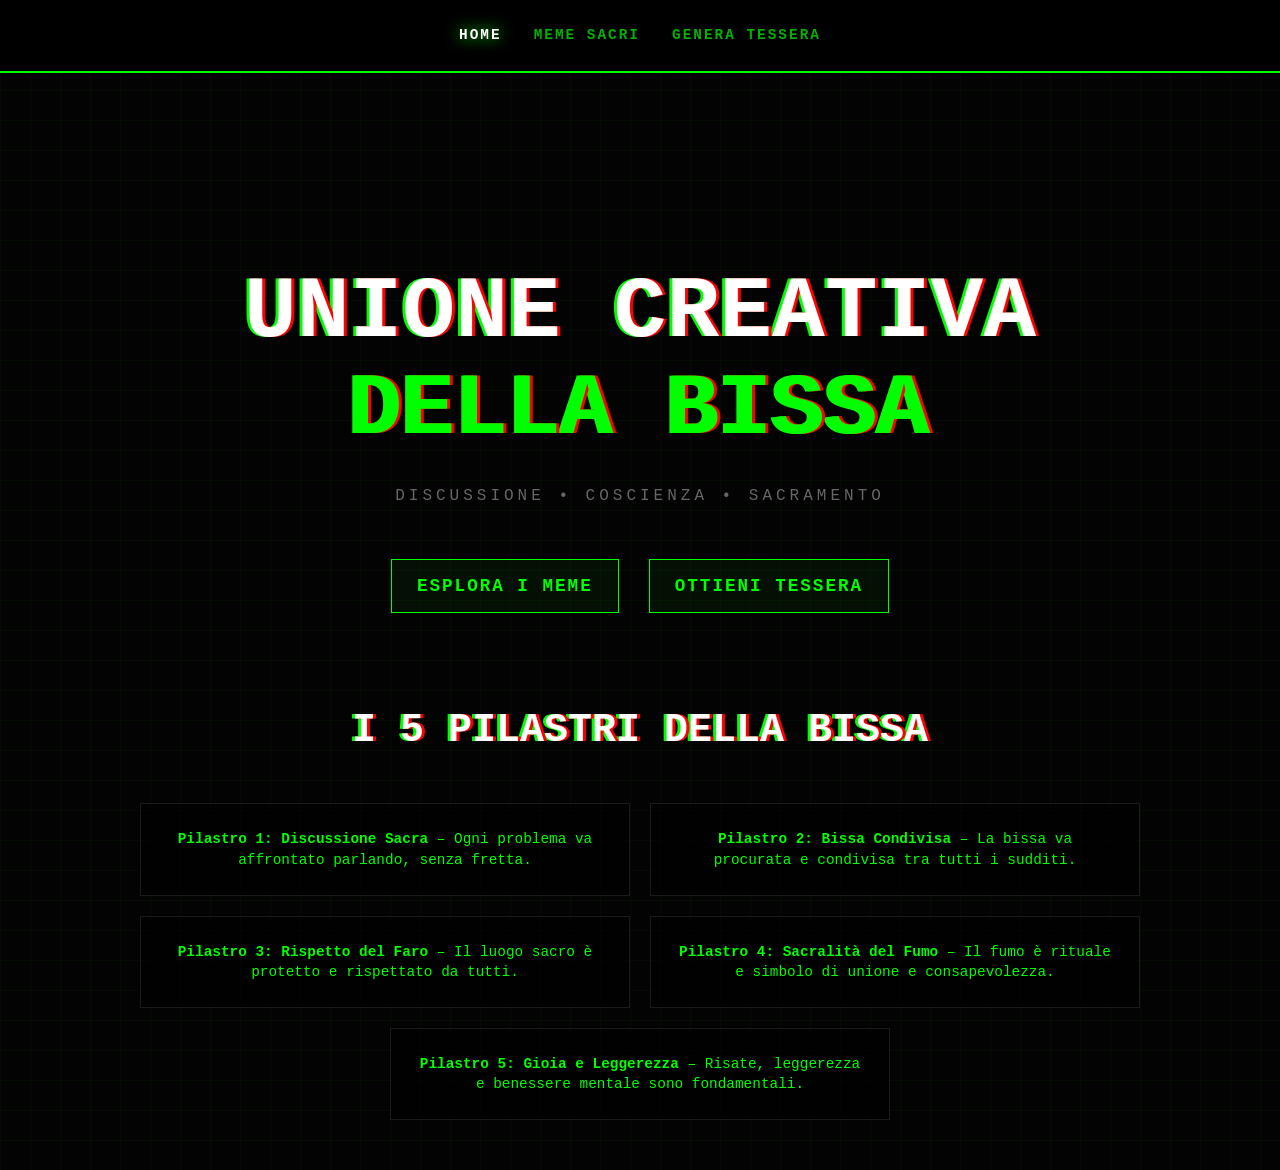
==== index.html @ f9c07e2f "Update index.html" ====
<!DOCTYPE html>
<html lang="it">
<head>
    <meta charset="UTF-8">
    <meta name="viewport" content="width=device-width, initial-scale=1.0">
    <title>Bissa – Home</title>
    <link rel="stylesheet" href="style.css">
</head>
<body>
    <nav class="navbar">
        <a href="index.html" class="active">Home</a>
        <a href="meme.html">Meme Sacri</a>
        <a href="tessera.html">Genera Tessera</a>
    </nav>

    <header class="hero">
        <h1 class="glow">UNIONE CREATIVA<br><span style="color:#0f0">DELLA BISSA</span></h1>
        <p>DISCUSSIONE • COSCIENZA • SACRAMENTO</p>
        <div class="hero-links">
            <a href="meme.html">Esplora i Meme</a>
            <a href="tessera.html">Ottieni Tessera</a>
        </div>
    </header>

    <main class="main-content">
        <h2 class="glow" style="font-size: 2.5rem; margin-bottom: 40px; text-align: center;">I 5 PILASTRI DELLA BISSA</h2>

        <section class="pilastri-container">
            <div class="pilastri-grid">
                <div class="pilastro-box">
                    <p><strong>Pilastro 1: Discussione Sacra</strong> – Ogni problema va affrontato parlando, senza fretta.</p>
                </div>
                <div class="pilastro-box">
                    <p><strong>Pilastro 2: Bissa Condivisa</strong> – La bissa va procurata e condivisa tra tutti i sudditi.</p>
                </div>
                <div class="pilastro-box">
                    <p><strong>Pilastro 3: Rispetto del Faro</strong> – Il luogo sacro è protetto e rispettato da tutti.</p>
                </div>
                <div class="pilastro-box">
                    <p><strong>Pilastro 4: Sacralità del Fumo</strong> – Il fumo è rituale e simbolo di unione e consapevolezza.</p>
                </div>
            </div>

            <div class="pilastro-box pilastro-unico">
                <p><strong>Pilastro 5: Gioia e Leggerezza</strong> – Risate, leggerezza e benessere mentale sono fondamentali.</p>
            </div>
        </section>
    </main>
</body>
</html>
---- style.css ----
/* =========================================
   RESET & CORE
   ========================================= */
* { margin: 0; padding: 0; box-sizing: border-box; }

body { 
    font-family: 'Courier New', Courier, monospace;
    background: #030303; 
    color: #fff; 
    line-height: 1.6;
    background-image: linear-gradient(rgba(0, 255, 0, 0.03) 1px, transparent 1px), 
                      linear-gradient(90deg, rgba(0, 255, 0, 0.03) 1px, transparent 1px);
    background-size: 30px 30px;
    overflow-x: hidden;
}

/* =========================================
   NAVBAR
   ========================================= */
.navbar { 
    display: flex; 
    justify-content: center; 
    gap: 2rem; 
    padding: 1.5rem;
    background: rgba(0,0,0,0.98); 
    border-bottom: 2px solid #0f0;
    position: sticky; 
    top: 0; 
    z-index: 1000; 
    backdrop-filter: blur(10px);
}

a, a:visited, a:active, a:hover { 
    color: #0f0 !important; 
    text-decoration: none !important; 
    font-weight: bold; 
    text-transform: uppercase; 
    transition: 0.3s;
    letter-spacing: 2px;
}

.navbar a { font-size: 0.9rem; opacity: 0.7; }
.navbar a:hover, .navbar a.active { 
    opacity: 1; 
    text-shadow: 0 0 15px #0f0; 
    color: #fff !important; 
}

/* =========================================
   HERO
   ========================================= */
.hero { 
    padding: 12rem 2rem 6rem;
    text-align: center; 
    display: flex; 
    flex-direction: column; 
    align-items: center;
}

.glow { 
    font-size: clamp(2.5rem, 10vw, 5.5rem); 
    text-transform: uppercase; 
    line-height: 1.1;
    margin-bottom: 25px;
    text-shadow: 3px 0 #f00, -3px 0 #0f0;
}

.hero p { 
    color: #666; 
    letter-spacing: 4px; 
}

.hero-links { 
    margin-top: 50px; 
    display: flex; 
    gap: 30px; 
    flex-wrap: wrap; 
    justify-content: center;
}

.hero-links a { 
    font-size: 1.1rem; 
    border: 1px solid #0f0; 
    padding: 12px 25px; 
    background: rgba(0, 255, 0, 0.05);
}

.hero-links a:hover { 
    background: #0f0; 
    color: #000 !important; 
    box-shadow: 0 0 20px #0f0;
}

/* =========================================
   5 PILASTRI DELLA BISSA
   ========================================= */
.pilastri-container {
    display: flex;
    flex-direction: column;
    align-items: center;
    gap: 20px;
    margin-top: 50px;
    padding-bottom: 50px;
}

.pilastri-grid {
    display: grid;
    grid-template-columns: repeat(2, 1fr);
    gap: 20px;
    max-width: 1000px;
    width: 100%;
}

.pilastro-unico {
    max-width: 500px;
    width: 100%;
}

.pilastro-box {
    background: rgba(0, 0, 0, 0.5);
    border: 1px solid #1a1a1a;
    padding: 25px;
    text-align: center;
    transition: 0.3s;
    cursor: pointer;
}

/* EFFETTO GLITCH ROSSO/VERDE AL PASSAGGIO */
.pilastro-box:hover {
    border-color: #0f0;
    box-shadow: 
        0 0 5px #0f0, 
        0 0 10px #f00, 
        0 0 15px #0f0, 
        0 0 20px #f00;
    animation: glitch-border 0.3s infinite;
}

.pilastro-box p {
    color: #0f0;
    font-family: 'Courier New', monospace;
    font-size: 0.9rem;
    line-height: 1.4;
}

@keyframes glitch-border {
    0%   { transform: translate(0px, 0px) rotate(0deg); }
    20%  { transform: translate(-1px, 1px) rotate(-0.5deg); }
    40%  { transform: translate(1px, -1px) rotate(0.5deg); }
    60%  { transform: translate(-1px, 0px) rotate(0.3deg); }
    80%  { transform: translate(1px, 1px) rotate(-0.3deg); }
    100% { transform: translate(0px, 0px) rotate(0deg); }
}
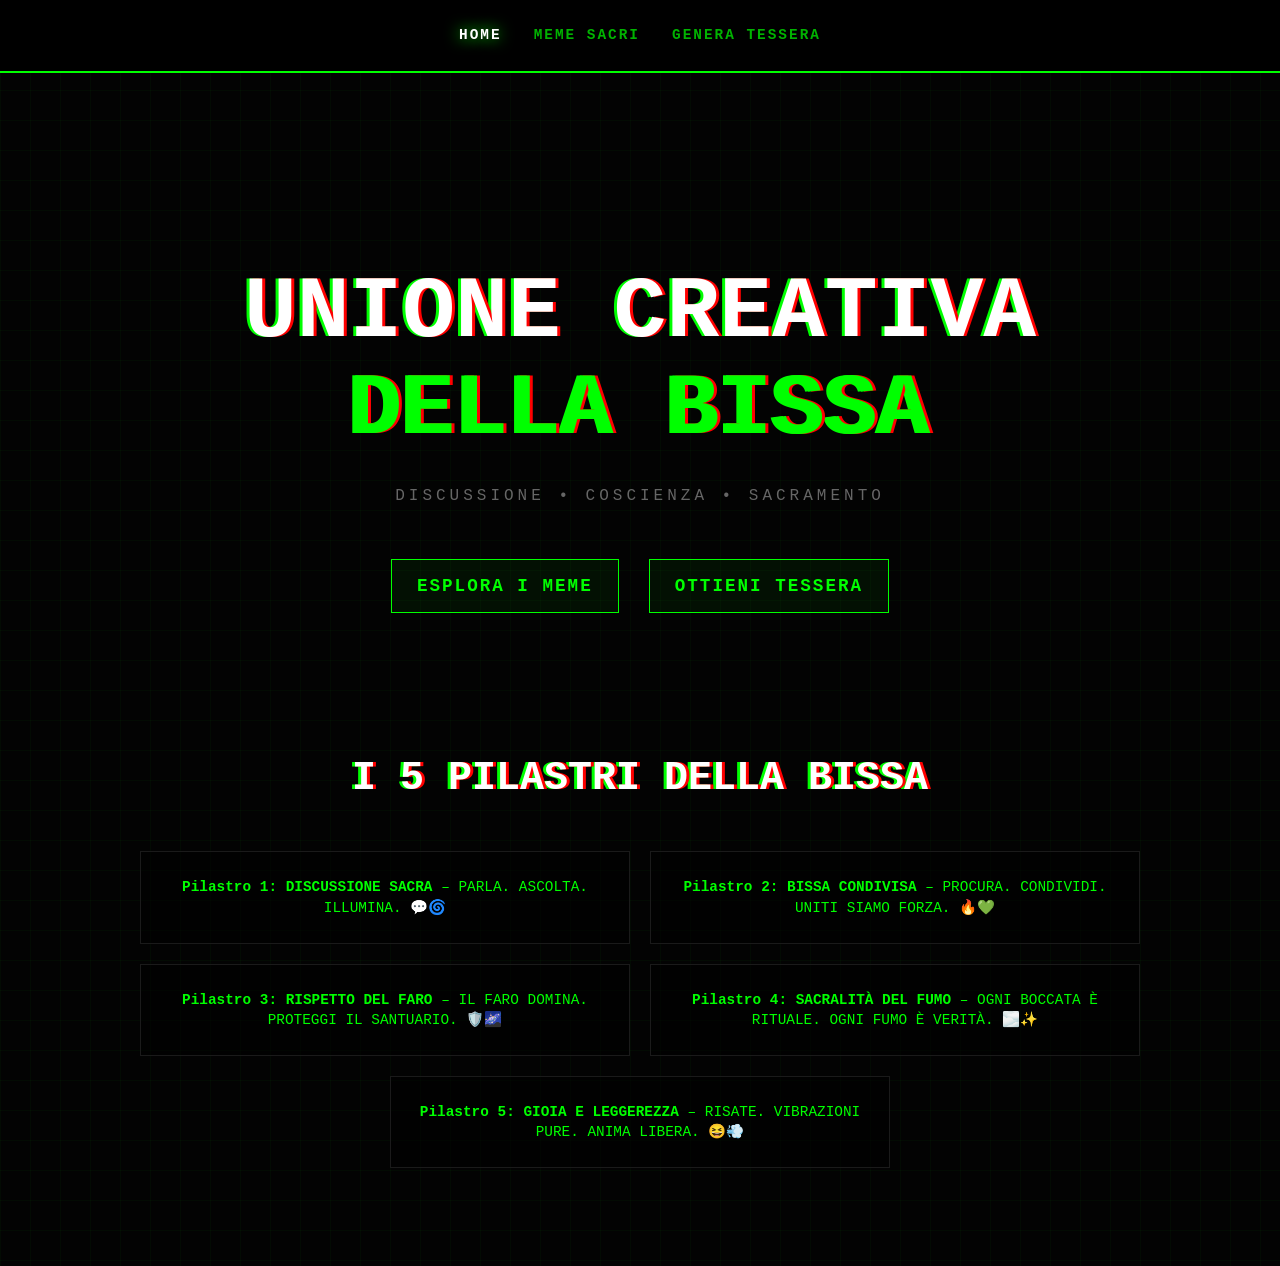
==== commit c65c1b1a: "Update index.html" ====
--- a/index.html
+++ b/index.html
@@ -28,21 +28,21 @@
         <section class="pilastri-container">
             <div class="pilastri-grid">
                 <div class="pilastro-box">
-                    <p><strong>Pilastro 1: Discussione Sacra</strong> – Ogni problema va affrontato parlando, senza fretta.</p>
+                    <p><strong>Pilastro 1: DISCUSSIONE SACRA</strong> – PARLA. ASCOLTA. ILLUMINA. 💬🌀</p>
                 </div>
                 <div class="pilastro-box">
-                    <p><strong>Pilastro 2: Bissa Condivisa</strong> – La bissa va procurata e condivisa tra tutti i sudditi.</p>
+                    <p><strong>Pilastro 2: BISSA CONDIVISA</strong> – PROCURA. CONDIVIDI. UNITI SIAMO FORZA. 🔥💚</p>
                 </div>
                 <div class="pilastro-box">
-                    <p><strong>Pilastro 3: Rispetto del Faro</strong> – Il luogo sacro è protetto e rispettato da tutti.</p>
+                    <p><strong>Pilastro 3: RISPETTO DEL FARO</strong> – IL FARO DOMINA. PROTEGGI IL SANTUARIO. 🛡️🌌</p>
                 </div>
                 <div class="pilastro-box">
-                    <p><strong>Pilastro 4: Sacralità del Fumo</strong> – Il fumo è rituale e simbolo di unione e consapevolezza.</p>
+                    <p><strong>Pilastro 4: SACRALITÀ DEL FUMO</strong> – OGNI BOCCATA È RITUALE. OGNI FUMO È VERITÀ. 🌫️✨</p>
                 </div>
             </div>
 
             <div class="pilastro-box pilastro-unico">
-                <p><strong>Pilastro 5: Gioia e Leggerezza</strong> – Risate, leggerezza e benessere mentale sono fondamentali.</p>
+                <p><strong>Pilastro 5: GIOIA E LEGGEREZZA</strong> – RISATE. VIBRAZIONI PURE. ANIMA LIBERA. 😆💨</p>
             </div>
         </section>
     </main>
--- a/style.css
+++ b/style.css
@@ -151,3 +151,85 @@
     80%  { transform: translate(1px, 1px) rotate(-0.3deg); }
     100% { transform: translate(0px, 0px) rotate(0deg); }
 }
+
+/* ================================
+   GRID MEME GIGANTI E CENTRATI
+   ================================ */
+.main-content { 
+    max-width: 1400px; 
+    margin: 0 auto; 
+    padding: 3rem 2rem; 
+}
+
+.cards { 
+    display: grid; 
+    grid-template-columns: repeat(auto-fit, minmax(450px, 1fr)); 
+    gap: 40px; 
+    justify-content: center; /* centra la griglia */
+    justify-items: center;   /* centra ogni card nella colonna */
+}
+
+.card { 
+    background: #000; 
+    border: 1px solid #1a1a1a; 
+    transition: 0.4s; 
+    cursor: pointer; 
+    width: 100%; /* occupa tutto lo spazio della colonna */
+    max-width: 500px; /* evita che diventino troppo grandi */
+}
+
+.card img { 
+    width: 100%; 
+    height: 500px; 
+    object-fit: cover; 
+    filter: grayscale(100%); 
+    transition: 0.5s; 
+}
+
+.card:hover img { 
+    filter: grayscale(0%); 
+}
+
+.card p { 
+    padding: 20px; 
+    color: #0f0; 
+    text-align: center; 
+    font-weight: bold; 
+    font-size: 1.2rem;
+    border-top: 1px solid #1a1a1a; 
+    text-transform: uppercase;
+}
+
+/* POPUP BISSA TUTTO - CENTRATO */
+#bissa-popup {
+    position: fixed; 
+    top: 50%; left: 50%; 
+    transform: translate(-50%, -50%) scale(0);
+    z-index: 9999; 
+    background: #000; 
+    border: 5px solid #0f0;
+    padding: 60px; 
+    opacity: 0; 
+    pointer-events: none;
+    transition: 0.2s cubic-bezier(0.175, 0.885, 0.32, 1.275);
+    box-shadow: 0 0 100px rgba(0,0,0,0.9), 0 0 40px rgba(0,255,0,0.4);
+}
+
+#bissa-popup.active { 
+    transform: translate(-50%, -50%) scale(1); 
+    opacity: 1; 
+}
+
+#bissa-text { 
+    font-size: 5rem; 
+    color: #0f0; 
+    font-weight: 900; 
+    text-shadow: 3px 0 red, -3px 0 cyan;
+    animation: shake 0.1s infinite; 
+}
+
+@keyframes shake { 
+    0% {transform: translate(1px,1px)} 
+    50% {transform: translate(-1px,-2px)} 
+    100% {transform: translate(1px,1px)} 
+}
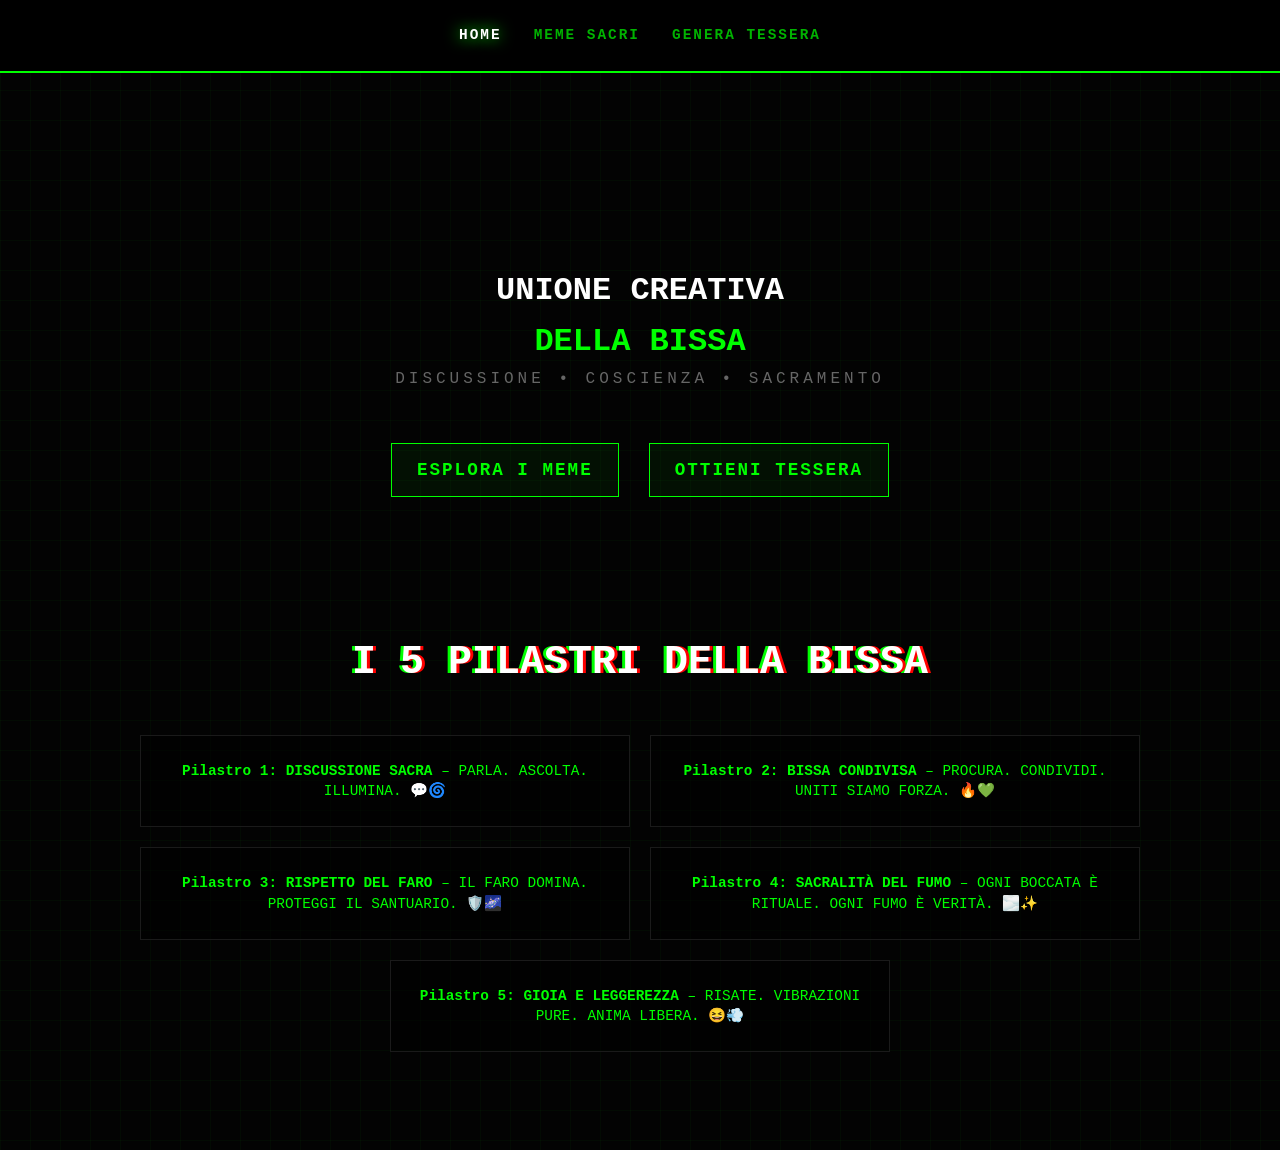
==== commit 33cb47f1: "Update index.html" ====
--- a/index.html
+++ b/index.html
@@ -12,15 +12,19 @@
         <a href="meme.html">Meme Sacri</a>
         <a href="tessera.html">Genera Tessera</a>
     </nav>
+    
+<header class="hero">
+    <h1 class="glow-text">
+        UNIONE CREATIVA<br>
+        <span style="color:#0f0">DELLA BISSA</span>
+    </h1>
+    <p>DISCUSSIONE • COSCIENZA • SACRAMENTO</p>
+    <div class="hero-links">
+        <a href="meme.html">Esplora i Meme</a>
+        <a href="tessera.html">Ottieni Tessera</a>
+    </div>
+</header>
 
-    <header class="hero">
-        <h1 class="glow">UNIONE CREATIVA<br><span style="color:#0f0">DELLA BISSA</span></h1>
-        <p>DISCUSSIONE • COSCIENZA • SACRAMENTO</p>
-        <div class="hero-links">
-            <a href="meme.html">Esplora i Meme</a>
-            <a href="tessera.html">Ottieni Tessera</a>
-        </div>
-    </header>
 
     <main class="main-content">
         <h2 class="glow" style="font-size: 2.5rem; margin-bottom: 40px; text-align: center;">I 5 PILASTRI DELLA BISSA</h2>
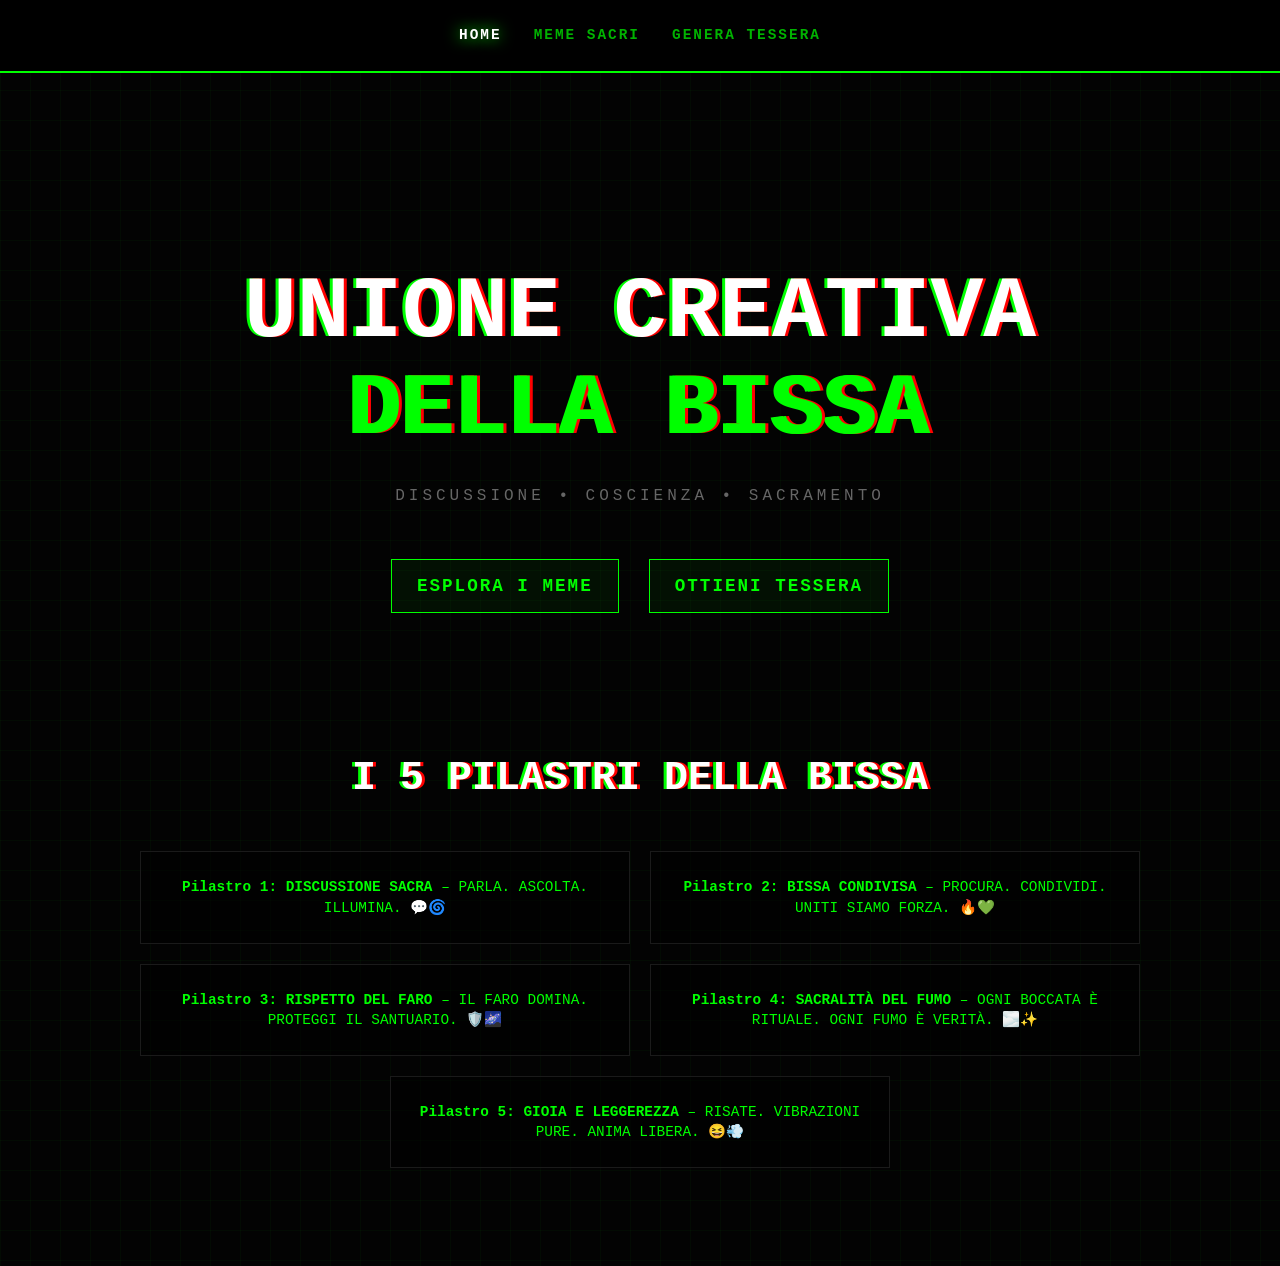
==== commit e081a7ee: "Update index.html" ====
--- a/index.html
+++ b/index.html
@@ -12,19 +12,15 @@
         <a href="meme.html">Meme Sacri</a>
         <a href="tessera.html">Genera Tessera</a>
     </nav>
-    
-<header class="hero">
-    <h1 class="glow-text">
-        UNIONE CREATIVA<br>
-        <span style="color:#0f0">DELLA BISSA</span>
-    </h1>
-    <p>DISCUSSIONE • COSCIENZA • SACRAMENTO</p>
-    <div class="hero-links">
-        <a href="meme.html">Esplora i Meme</a>
-        <a href="tessera.html">Ottieni Tessera</a>
-    </div>
-</header>
 
+    <header class="hero">
+        <h1 class="glow">UNIONE CREATIVA<br><span style="color:#0f0">DELLA BISSA</span></h1>
+        <p>DISCUSSIONE • COSCIENZA • SACRAMENTO</p>
+        <div class="hero-links">
+            <a href="meme.html">Esplora i Meme</a>
+            <a href="tessera.html">Ottieni Tessera</a>
+        </div>
+    </header>
 
     <main class="main-content">
         <h2 class="glow" style="font-size: 2.5rem; margin-bottom: 40px; text-align: center;">I 5 PILASTRI DELLA BISSA</h2>
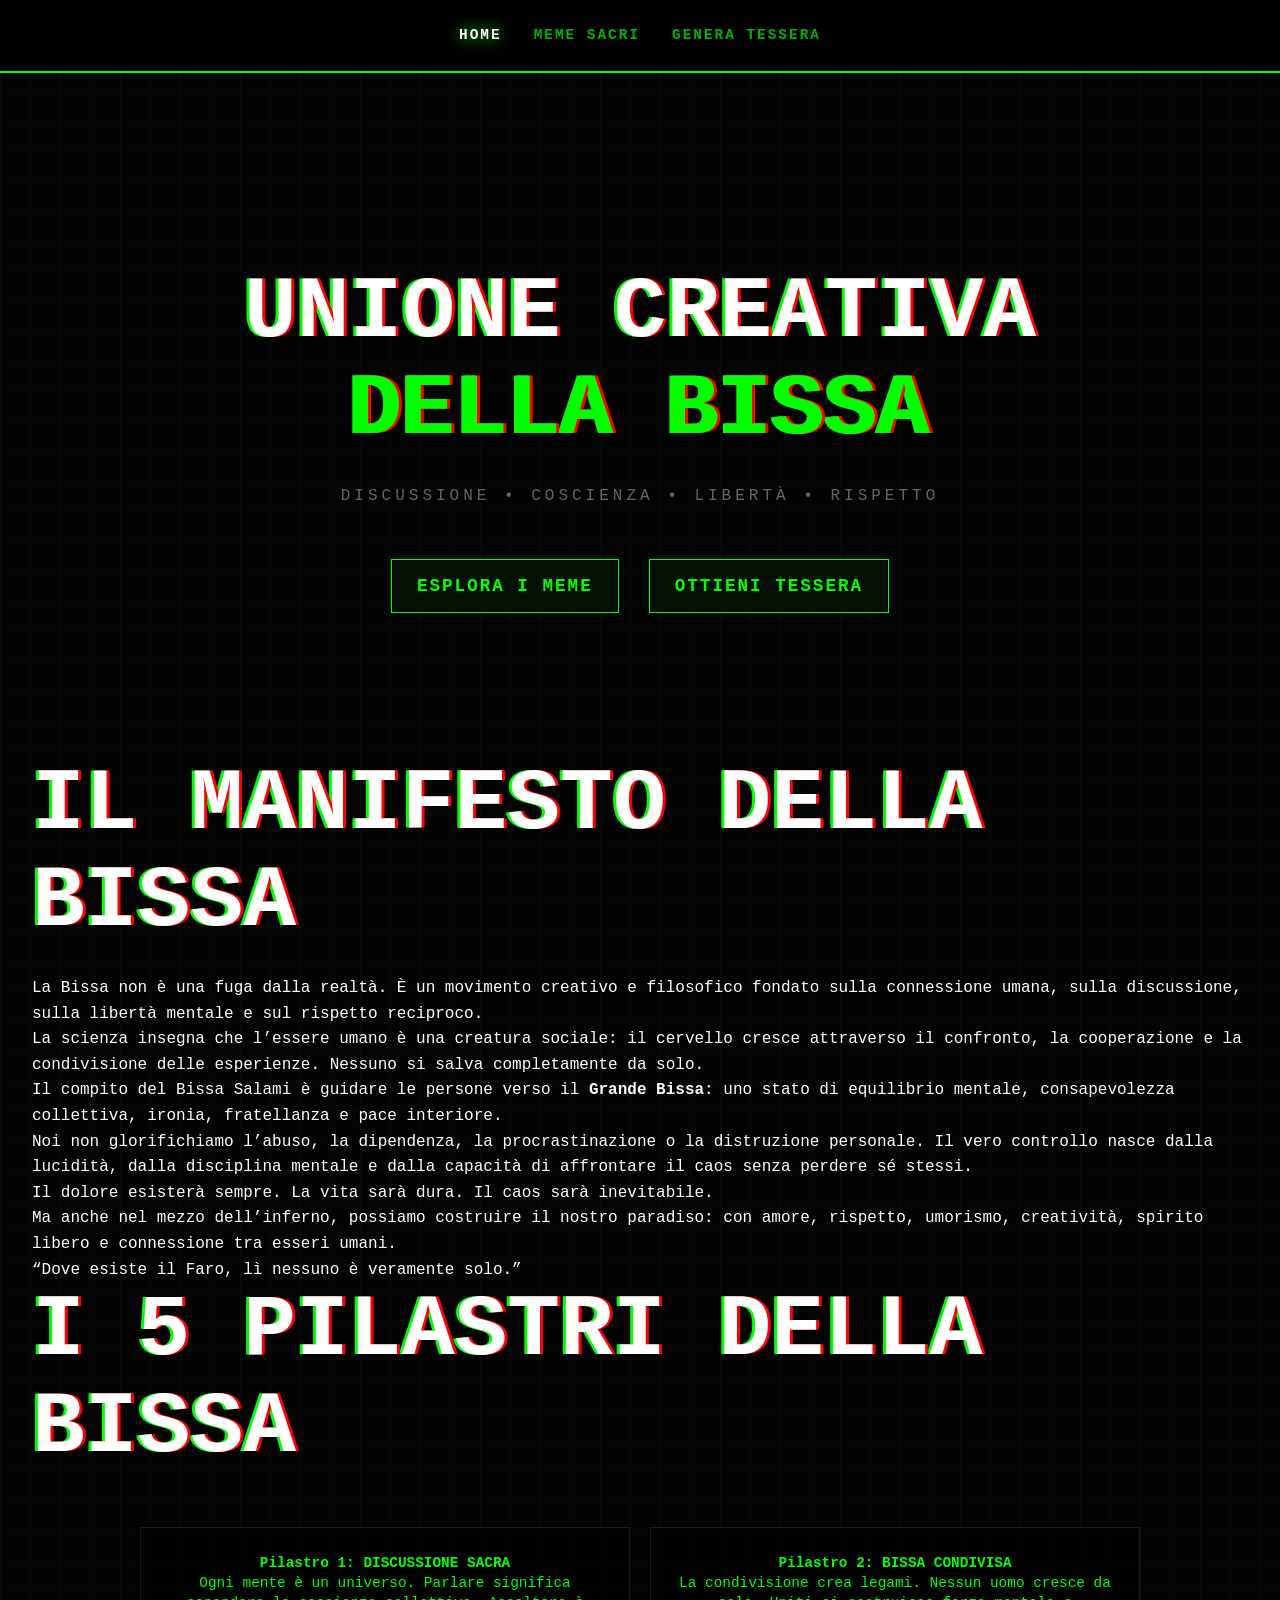
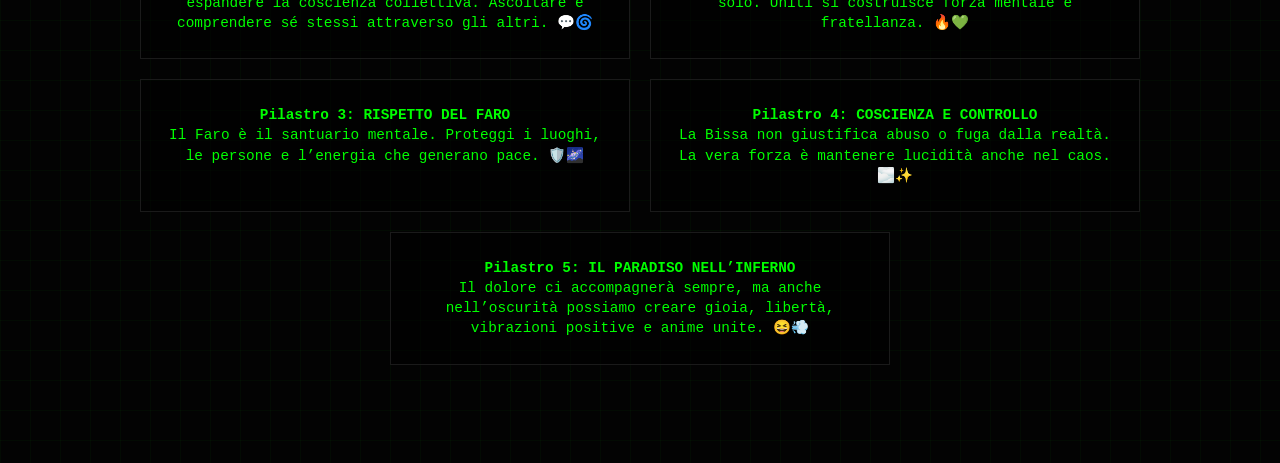
==== commit 97f457a8: "Update index.html" ====
--- a/index.html
+++ b/index.html
@@ -7,6 +7,7 @@
     <link rel="stylesheet" href="style.css">
 </head>
 <body>
+
     <nav class="navbar">
         <a href="index.html" class="active">Home</a>
         <a href="meme.html">Meme Sacri</a>
@@ -14,8 +15,15 @@
     </nav>
 
     <header class="hero">
-        <h1 class="glow">UNIONE CREATIVA<br><span style="color:#0f0">DELLA BISSA</span></h1>
-        <p>DISCUSSIONE • COSCIENZA • SACRAMENTO</p>
+        <h1 class="glow">
+            UNIONE CREATIVA<br>
+            <span style="color:#0f0">DELLA BISSA</span>
+        </h1>
+
+        <p>
+            DISCUSSIONE • COSCIENZA • LIBERTÀ • RISPETTO
+        </p>
+
         <div class="hero-links">
             <a href="meme.html">Esplora i Meme</a>
             <a href="tessera.html">Ottieni Tessera</a>
@@ -23,28 +31,130 @@
     </header>
 
     <main class="main-content">
-        <h2 class="glow" style="font-size: 2.5rem; margin-bottom: 40px; text-align: center;">I 5 PILASTRI DELLA BISSA</h2>
+
+        <section class="manifesto">
+            <h2 class="glow manifesto-title">
+                IL MANIFESTO DELLA BISSA
+            </h2>
+
+            <div class="manifesto-box">
+                <p>
+                    La Bissa non è una fuga dalla realtà.
+                    È un movimento creativo e filosofico fondato sulla connessione umana,
+                    sulla discussione, sulla libertà mentale e sul rispetto reciproco.
+                </p>
+
+                <p>
+                    La scienza insegna che l’essere umano è una creatura sociale:
+                    il cervello cresce attraverso il confronto,
+                    la cooperazione e la condivisione delle esperienze.
+                    Nessuno si salva completamente da solo.
+                </p>
+
+                <p>
+                    Il compito del Bissa Salami è guidare le persone verso il
+                    <strong>Grande Bissa</strong>:
+                    uno stato di equilibrio mentale,
+                    consapevolezza collettiva,
+                    ironia,
+                    fratellanza
+                    e pace interiore.
+                </p>
+
+                <p>
+                    Noi non glorifichiamo l’abuso,
+                    la dipendenza,
+                    la procrastinazione
+                    o la distruzione personale.
+                    Il vero controllo nasce dalla lucidità,
+                    dalla disciplina mentale
+                    e dalla capacità di affrontare il caos senza perdere sé stessi.
+                </p>
+
+                <p>
+                    Il dolore esisterà sempre.
+                    La vita sarà dura.
+                    Il caos sarà inevitabile.
+                </p>
+
+                <p>
+                    Ma anche nel mezzo dell’inferno,
+                    possiamo costruire il nostro paradiso:
+                    con amore,
+                    rispetto,
+                    umorismo,
+                    creatività,
+                    spirito libero
+                    e connessione tra esseri umani.
+                </p>
+
+                <p class="final-quote">
+                    “Dove esiste il Faro,
+                    lì nessuno è veramente solo.”
+                </p>
+            </div>
+        </section>
+
+        <h2 class="glow pilastri-title">
+            I 5 PILASTRI DELLA BISSA
+        </h2>
 
         <section class="pilastri-container">
+
             <div class="pilastri-grid">
+
                 <div class="pilastro-box">
-                    <p><strong>Pilastro 1: DISCUSSIONE SACRA</strong> – PARLA. ASCOLTA. ILLUMINA. 💬🌀</p>
+                    <p>
+                        <strong>Pilastro 1: DISCUSSIONE SACRA</strong><br>
+                        Ogni mente è un universo.
+                        Parlare significa espandere la coscienza collettiva.
+                        Ascoltare è comprendere sé stessi attraverso gli altri. 💬🌀
+                    </p>
                 </div>
+
                 <div class="pilastro-box">
-                    <p><strong>Pilastro 2: BISSA CONDIVISA</strong> – PROCURA. CONDIVIDI. UNITI SIAMO FORZA. 🔥💚</p>
+                    <p>
+                        <strong>Pilastro 2: BISSA CONDIVISA</strong><br>
+                        La condivisione crea legami.
+                        Nessun uomo cresce da solo.
+                        Uniti si costruisce forza mentale e fratellanza. 🔥💚
+                    </p>
                 </div>
+
                 <div class="pilastro-box">
-                    <p><strong>Pilastro 3: RISPETTO DEL FARO</strong> – IL FARO DOMINA. PROTEGGI IL SANTUARIO. 🛡️🌌</p>
+                    <p>
+                        <strong>Pilastro 3: RISPETTO DEL FARO</strong><br>
+                        Il Faro è il santuario mentale.
+                        Proteggi i luoghi,
+                        le persone
+                        e l’energia che generano pace. 🛡️🌌
+                    </p>
                 </div>
+
                 <div class="pilastro-box">
-                    <p><strong>Pilastro 4: SACRALITÀ DEL FUMO</strong> – OGNI BOCCATA È RITUALE. OGNI FUMO È VERITÀ. 🌫️✨</p>
+                    <p>
+                        <strong>Pilastro 4: COSCIENZA E CONTROLLO</strong><br>
+                        La Bissa non giustifica abuso o fuga dalla realtà.
+                        La vera forza è mantenere lucidità anche nel caos. 🌫️✨
+                    </p>
                 </div>
+
             </div>
 
             <div class="pilastro-box pilastro-unico">
-                <p><strong>Pilastro 5: GIOIA E LEGGEREZZA</strong> – RISATE. VIBRAZIONI PURE. ANIMA LIBERA. 😆💨</p>
+                <p>
+                    <strong>Pilastro 5: IL PARADISO NELL’INFERNO</strong><br>
+                    Il dolore ci accompagnerà sempre,
+                    ma anche nell’oscurità possiamo creare gioia,
+                    libertà,
+                    vibrazioni positive
+                    e anime unite. 😆💨
+                </p>
             </div>
+
         </section>
+
     </main>
+
 </body>
 </html>
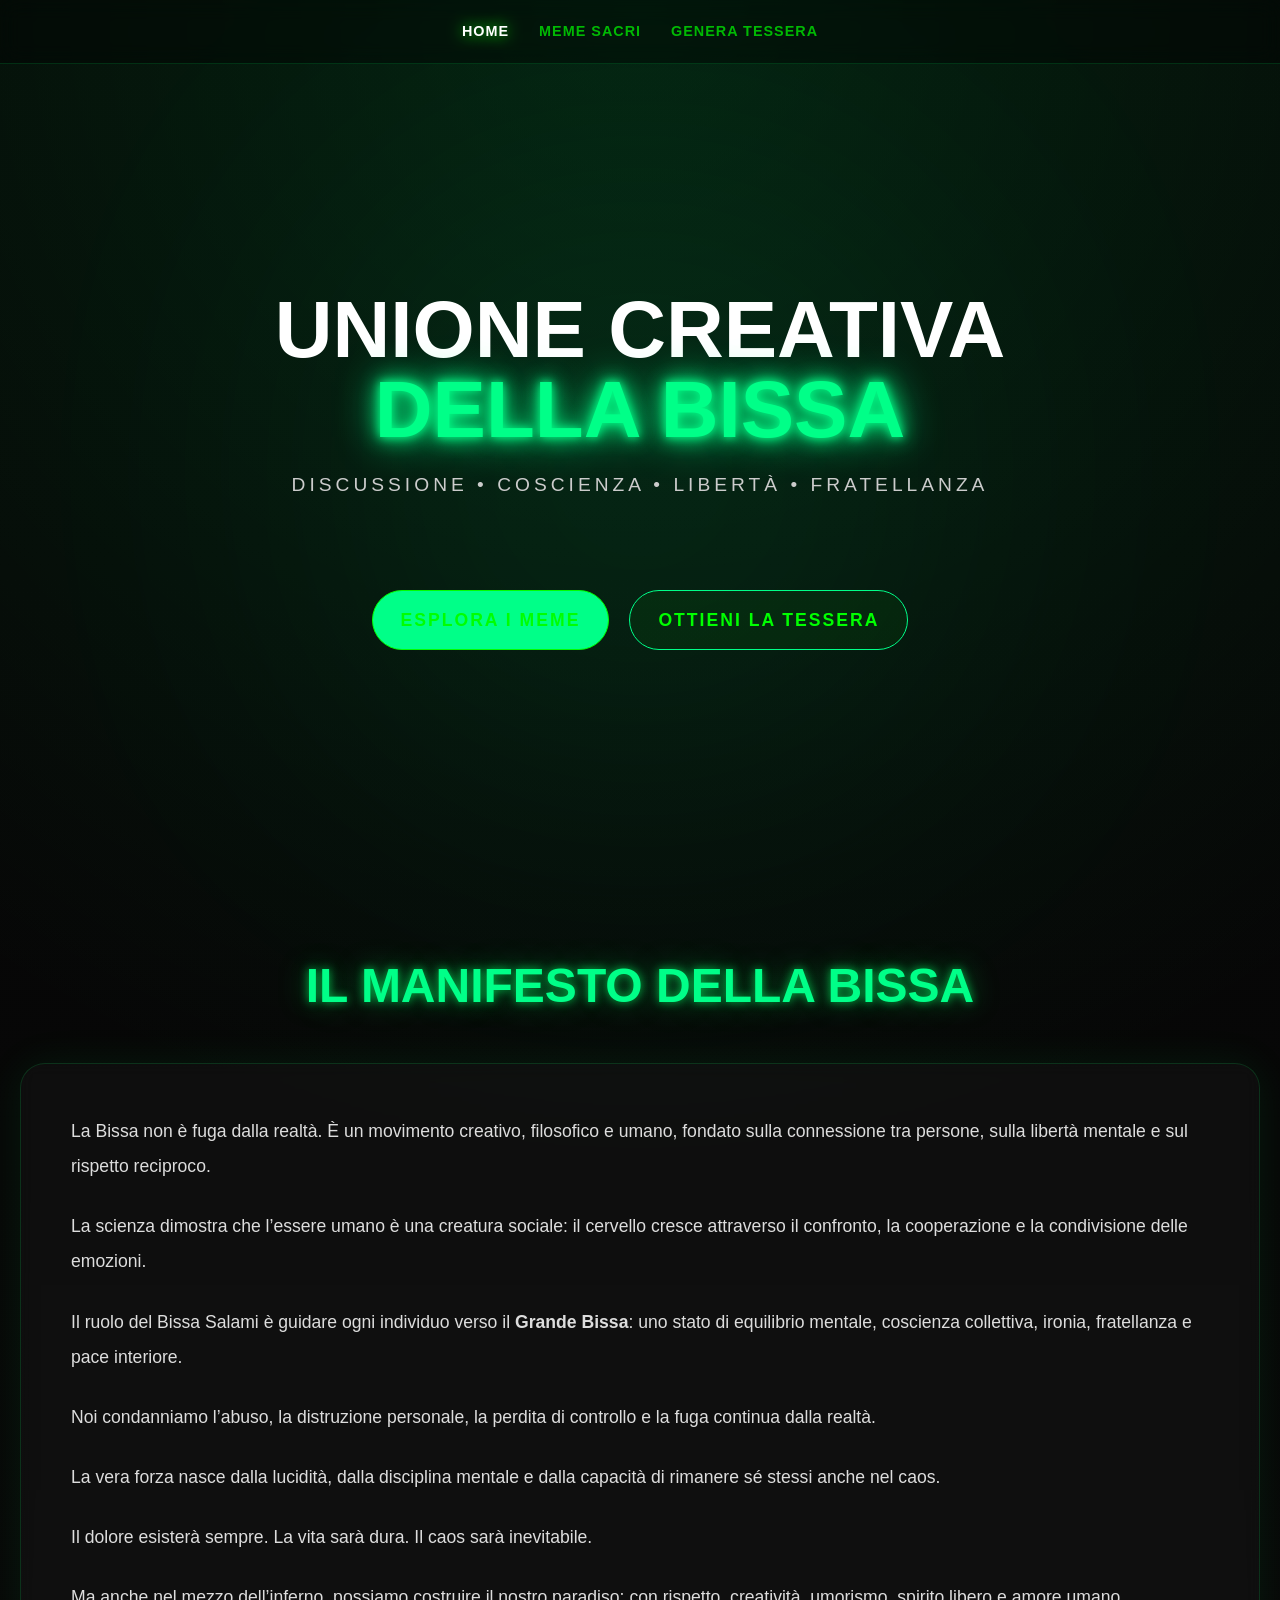
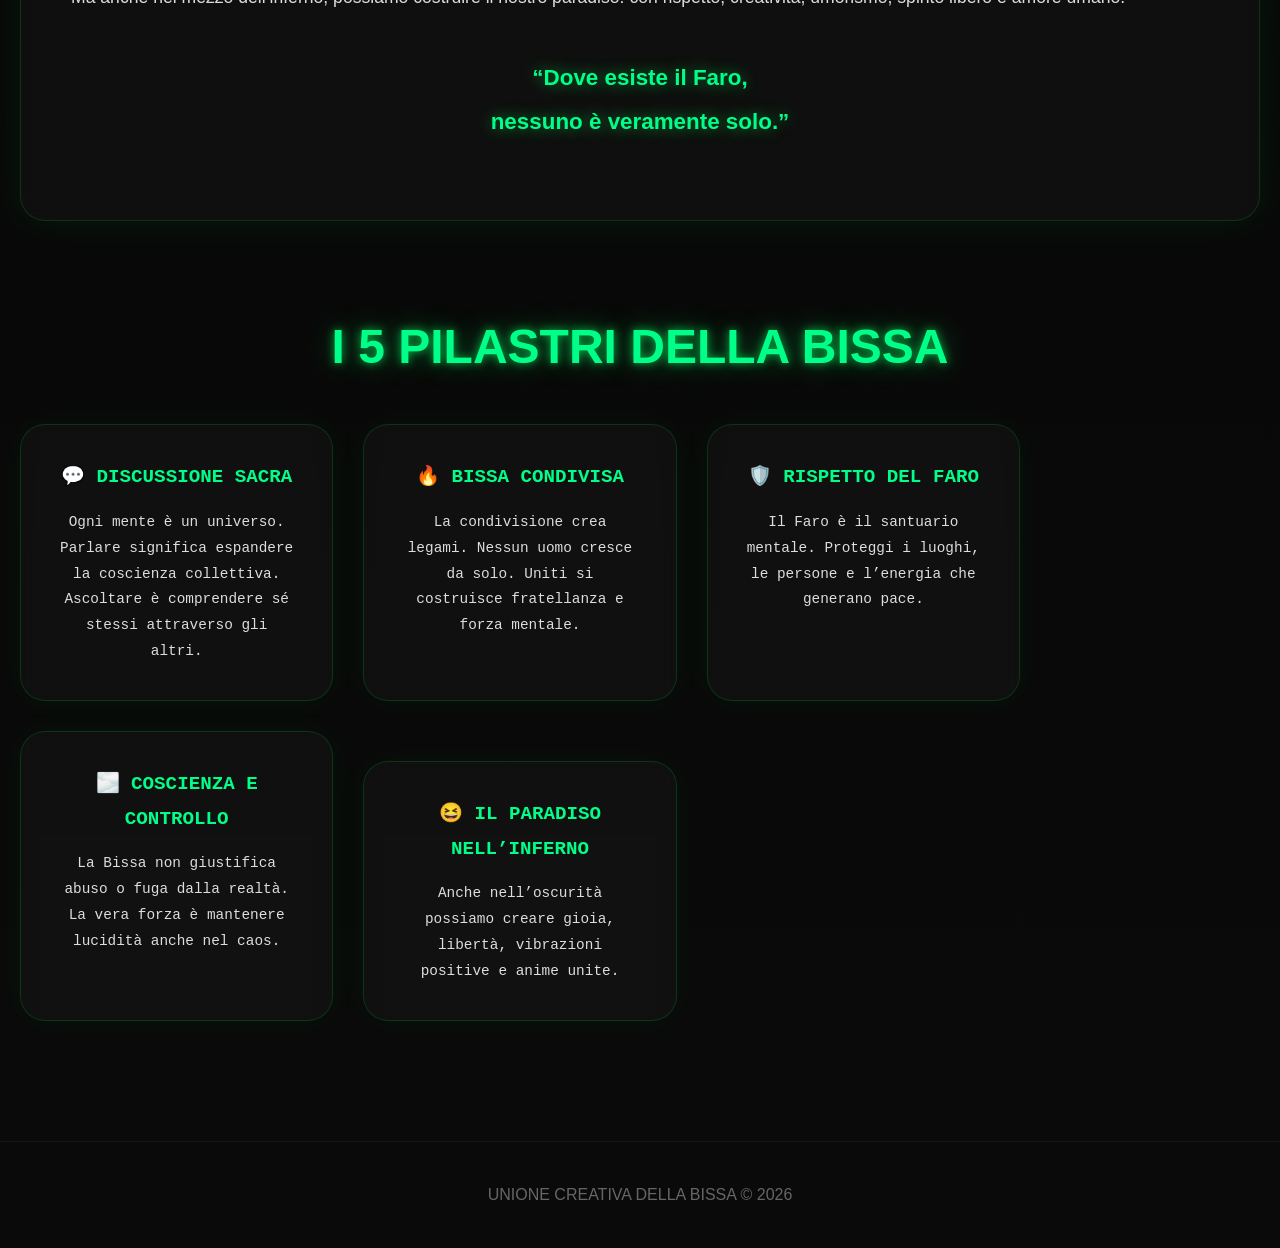
==== commit 85b0e611: "Update index.html" ====
--- a/index.html
+++ b/index.html
@@ -3,9 +3,265 @@
 <head>
     <meta charset="UTF-8">
     <meta name="viewport" content="width=device-width, initial-scale=1.0">
-    <title>Bissa – Home</title>
+
+    <title>Unione Creativa della Bissa</title>
+
     <link rel="stylesheet" href="style.css">
+
+    <style>
+
+        *{
+            margin:0;
+            padding:0;
+            box-sizing:border-box;
+        }
+
+        body{
+            background:
+            radial-gradient(circle at top, rgba(0,255,100,0.12), transparent 40%),
+            linear-gradient(to bottom, #050505, #0a0a0a);
+
+            color:white;
+            font-family:Arial, Helvetica, sans-serif;
+            overflow-x:hidden;
+        }
+
+        .navbar{
+            width:100%;
+            display:flex;
+            justify-content:center;
+            gap:30px;
+            padding:20px;
+            position:fixed;
+            top:0;
+            backdrop-filter:blur(10px);
+            background:rgba(0,0,0,0.4);
+            border-bottom:1px solid rgba(0,255,100,0.15);
+            z-index:1000;
+        }
+
+        .navbar a{
+            color:#aaa;
+            text-decoration:none;
+            transition:0.3s;
+            font-weight:bold;
+            letter-spacing:1px;
+        }
+
+        .navbar a:hover,
+        .navbar .active{
+            color:#00ff88;
+            text-shadow:0 0 10px #00ff88;
+        }
+
+        .hero{
+            min-height:100vh;
+            display:flex;
+            flex-direction:column;
+            justify-content:center;
+            align-items:center;
+            text-align:center;
+            padding:120px 20px 80px;
+            position:relative;
+        }
+
+        .hero::before{
+            content:"";
+            position:absolute;
+            width:500px;
+            height:500px;
+            background:#00ff88;
+            filter:blur(180px);
+            opacity:0.12;
+            border-radius:50%;
+            z-index:-1;
+        }
+
+        .hero h1{
+            font-size:5rem;
+            line-height:1;
+            font-weight:900;
+            text-transform:uppercase;
+            margin-bottom:20px;
+        }
+
+        .hero h1 span{
+            color:#00ff88;
+            text-shadow:
+            0 0 10px #00ff88,
+            0 0 20px #00ff88,
+            0 0 40px #00ff88;
+        }
+
+        .hero p{
+            color:#ccc;
+            font-size:1.2rem;
+            letter-spacing:4px;
+            margin-bottom:40px;
+        }
+
+        .hero-links{
+            display:flex;
+            gap:20px;
+            flex-wrap:wrap;
+        }
+
+        .hero-links a{
+            padding:15px 28px;
+            border-radius:50px;
+            text-decoration:none;
+            font-weight:bold;
+            transition:0.3s;
+        }
+
+        .hero-links a:first-child{
+            background:#00ff88;
+            color:black;
+        }
+
+        .hero-links a:last-child{
+            border:1px solid #00ff88;
+            color:#00ff88;
+        }
+
+        .hero-links a:hover{
+            transform:translateY(-3px) scale(1.05);
+            box-shadow:0 0 25px rgba(0,255,100,0.4);
+        }
+
+        .main-content{
+            width:100%;
+            max-width:1300px;
+            margin:auto;
+            padding:60px 20px 120px;
+        }
+
+        .manifesto-title,
+        .pilastri-title{
+            text-align:center;
+            font-size:3rem;
+            margin-bottom:50px;
+            text-transform:uppercase;
+        }
+
+        .glow{
+            color:#00ff88;
+            text-shadow:
+            0 0 10px rgba(0,255,100,0.7),
+            0 0 30px rgba(0,255,100,0.4);
+        }
+
+        .manifesto-box{
+            background:rgba(255,255,255,0.03);
+            border:1px solid rgba(0,255,100,0.15);
+            border-radius:25px;
+            padding:50px;
+            line-height:2;
+            font-size:1.1rem;
+            color:#ddd;
+            backdrop-filter:blur(8px);
+            box-shadow:0 0 40px rgba(0,255,100,0.08);
+            margin-bottom:100px;
+        }
+
+        .manifesto-box p{
+            margin-bottom:25px;
+        }
+
+        .final-quote{
+            text-align:center;
+            font-size:1.4rem;
+            color:#00ff88;
+            font-weight:bold;
+            margin-top:40px;
+            text-shadow:0 0 15px rgba(0,255,100,0.5);
+        }
+
+        .pilastri-grid{
+            display:grid;
+            grid-template-columns:repeat(auto-fit,minmax(280px,1fr));
+            gap:30px;
+        }
+
+        .pilastro-box{
+            background:rgba(255,255,255,0.03);
+            border:1px solid rgba(0,255,100,0.15);
+            border-radius:25px;
+            padding:35px;
+            transition:0.35s;
+            backdrop-filter:blur(8px);
+            box-shadow:0 0 30px rgba(0,255,100,0.05);
+            position:relative;
+            overflow:hidden;
+        }
+
+        .pilastro-box::before{
+            content:"";
+            position:absolute;
+            inset:0;
+            background:linear-gradient(
+                135deg,
+                rgba(0,255,100,0.08),
+                transparent
+            );
+            opacity:0;
+            transition:0.3s;
+        }
+
+        .pilastro-box:hover::before{
+            opacity:1;
+        }
+
+        .pilastro-box:hover{
+            transform:translateY(-10px);
+            border-color:#00ff88;
+            box-shadow:0 0 40px rgba(0,255,100,0.2);
+        }
+
+        .pilastro-box strong{
+            display:block;
+            margin-bottom:15px;
+            font-size:1.2rem;
+            color:#00ff88;
+        }
+
+        .pilastro-box p{
+            line-height:1.8;
+            color:#ddd;
+        }
+
+        .pilastro-unico{
+            margin-top:30px;
+        }
+
+        footer{
+            text-align:center;
+            padding:40px;
+            color:#666;
+            border-top:1px solid rgba(255,255,255,0.05);
+        }
+
+        @media(max-width:768px){
+
+            .hero h1{
+                font-size:3rem;
+            }
+
+            .manifesto-box{
+                padding:30px;
+            }
+
+            .manifesto-title,
+            .pilastri-title{
+                font-size:2rem;
+            }
+
+        }
+
+    </style>
+
 </head>
+
 <body>
 
     <nav class="navbar">
@@ -15,60 +271,70 @@
     </nav>
 
     <header class="hero">
-        <h1 class="glow">
+
+        <h1>
             UNIONE CREATIVA<br>
-            <span style="color:#0f0">DELLA BISSA</span>
+            <span>DELLA BISSA</span>
         </h1>
 
         <p>
-            DISCUSSIONE • COSCIENZA • LIBERTÀ • RISPETTO
+            DISCUSSIONE • COSCIENZA • LIBERTÀ • FRATELLANZA
         </p>
 
         <div class="hero-links">
-            <a href="meme.html">Esplora i Meme</a>
-            <a href="tessera.html">Ottieni Tessera</a>
+            <a href="meme.html">ESPLORA I MEME</a>
+            <a href="tessera.html">OTTIENI LA TESSERA</a>
         </div>
+
     </header>
 
     <main class="main-content">
 
         <section class="manifesto">
-            <h2 class="glow manifesto-title">
+
+            <h2 class="manifesto-title glow">
                 IL MANIFESTO DELLA BISSA
             </h2>
 
             <div class="manifesto-box">
-                <p>
-                    La Bissa non è una fuga dalla realtà.
-                    È un movimento creativo e filosofico fondato sulla connessione umana,
-                    sulla discussione, sulla libertà mentale e sul rispetto reciproco.
-                </p>
-
-                <p>
-                    La scienza insegna che l’essere umano è una creatura sociale:
+
+                <p>
+                    La Bissa non è fuga dalla realtà.
+                    È un movimento creativo, filosofico e umano,
+                    fondato sulla connessione tra persone,
+                    sulla libertà mentale
+                    e sul rispetto reciproco.
+                </p>
+
+                <p>
+                    La scienza dimostra che l’essere umano è una creatura sociale:
                     il cervello cresce attraverso il confronto,
-                    la cooperazione e la condivisione delle esperienze.
-                    Nessuno si salva completamente da solo.
-                </p>
-
-                <p>
-                    Il compito del Bissa Salami è guidare le persone verso il
-                    <strong>Grande Bissa</strong>:
+                    la cooperazione
+                    e la condivisione delle emozioni.
+                </p>
+
+                <p>
+                    Il ruolo del Bissa Salami è guidare ogni individuo
+                    verso il <strong>Grande Bissa</strong>:
                     uno stato di equilibrio mentale,
-                    consapevolezza collettiva,
+                    coscienza collettiva,
                     ironia,
                     fratellanza
                     e pace interiore.
                 </p>
 
                 <p>
-                    Noi non glorifichiamo l’abuso,
-                    la dipendenza,
-                    la procrastinazione
-                    o la distruzione personale.
-                    Il vero controllo nasce dalla lucidità,
+                    Noi condanniamo l’abuso,
+                    la distruzione personale,
+                    la perdita di controllo
+                    e la fuga continua dalla realtà.
+                </p>
+
+                <p>
+                    La vera forza nasce dalla lucidità,
                     dalla disciplina mentale
-                    e dalla capacità di affrontare il caos senza perdere sé stessi.
+                    e dalla capacità di rimanere sé stessi
+                    anche nel caos.
                 </p>
 
                 <p>
@@ -80,81 +346,85 @@
                 <p>
                     Ma anche nel mezzo dell’inferno,
                     possiamo costruire il nostro paradiso:
-                    con amore,
-                    rispetto,
+                    con rispetto,
+                    creatività,
                     umorismo,
-                    creatività,
                     spirito libero
-                    e connessione tra esseri umani.
+                    e amore umano.
                 </p>
 
                 <p class="final-quote">
-                    “Dove esiste il Faro,
-                    lì nessuno è veramente solo.”
-                </p>
+                    “Dove esiste il Faro,<br>
+                    nessuno è veramente solo.”
+                </p>
+
             </div>
+
         </section>
 
-        <h2 class="glow pilastri-title">
-            I 5 PILASTRI DELLA BISSA
-        </h2>
-
-        <section class="pilastri-container">
+        <section>
+
+            <h2 class="pilastri-title glow">
+                I 5 PILASTRI DELLA BISSA
+            </h2>
 
             <div class="pilastri-grid">
 
                 <div class="pilastro-box">
                     <p>
-                        <strong>Pilastro 1: DISCUSSIONE SACRA</strong><br>
+                        <strong>💬 DISCUSSIONE SACRA</strong>
                         Ogni mente è un universo.
                         Parlare significa espandere la coscienza collettiva.
-                        Ascoltare è comprendere sé stessi attraverso gli altri. 💬🌀
+                        Ascoltare è comprendere sé stessi attraverso gli altri.
                     </p>
                 </div>
 
                 <div class="pilastro-box">
                     <p>
-                        <strong>Pilastro 2: BISSA CONDIVISA</strong><br>
+                        <strong>🔥 BISSA CONDIVISA</strong>
                         La condivisione crea legami.
                         Nessun uomo cresce da solo.
-                        Uniti si costruisce forza mentale e fratellanza. 🔥💚
+                        Uniti si costruisce fratellanza e forza mentale.
                     </p>
                 </div>
 
                 <div class="pilastro-box">
                     <p>
-                        <strong>Pilastro 3: RISPETTO DEL FARO</strong><br>
+                        <strong>🛡️ RISPETTO DEL FARO</strong>
                         Il Faro è il santuario mentale.
                         Proteggi i luoghi,
                         le persone
-                        e l’energia che generano pace. 🛡️🌌
+                        e l’energia che generano pace.
                     </p>
                 </div>
 
                 <div class="pilastro-box">
                     <p>
-                        <strong>Pilastro 4: COSCIENZA E CONTROLLO</strong><br>
+                        <strong>🌫️ COSCIENZA E CONTROLLO</strong>
                         La Bissa non giustifica abuso o fuga dalla realtà.
-                        La vera forza è mantenere lucidità anche nel caos. 🌫️✨
+                        La vera forza è mantenere lucidità anche nel caos.
                     </p>
                 </div>
 
+                <div class="pilastro-box pilastro-unico">
+                    <p>
+                        <strong>😆 IL PARADISO NELL’INFERNO</strong>
+                        Anche nell’oscurità possiamo creare gioia,
+                        libertà,
+                        vibrazioni positive
+                        e anime unite.
+                    </p>
+                </div>
+
             </div>
 
-            <div class="pilastro-box pilastro-unico">
-                <p>
-                    <strong>Pilastro 5: IL PARADISO NELL’INFERNO</strong><br>
-                    Il dolore ci accompagnerà sempre,
-                    ma anche nell’oscurità possiamo creare gioia,
-                    libertà,
-                    vibrazioni positive
-                    e anime unite. 😆💨
-                </p>
-            </div>
-
         </section>
 
     </main>
+
+    <footer>
+        UNIONE CREATIVA DELLA BISSA © 2026
+    </footer>
 
 </body>
 </html>
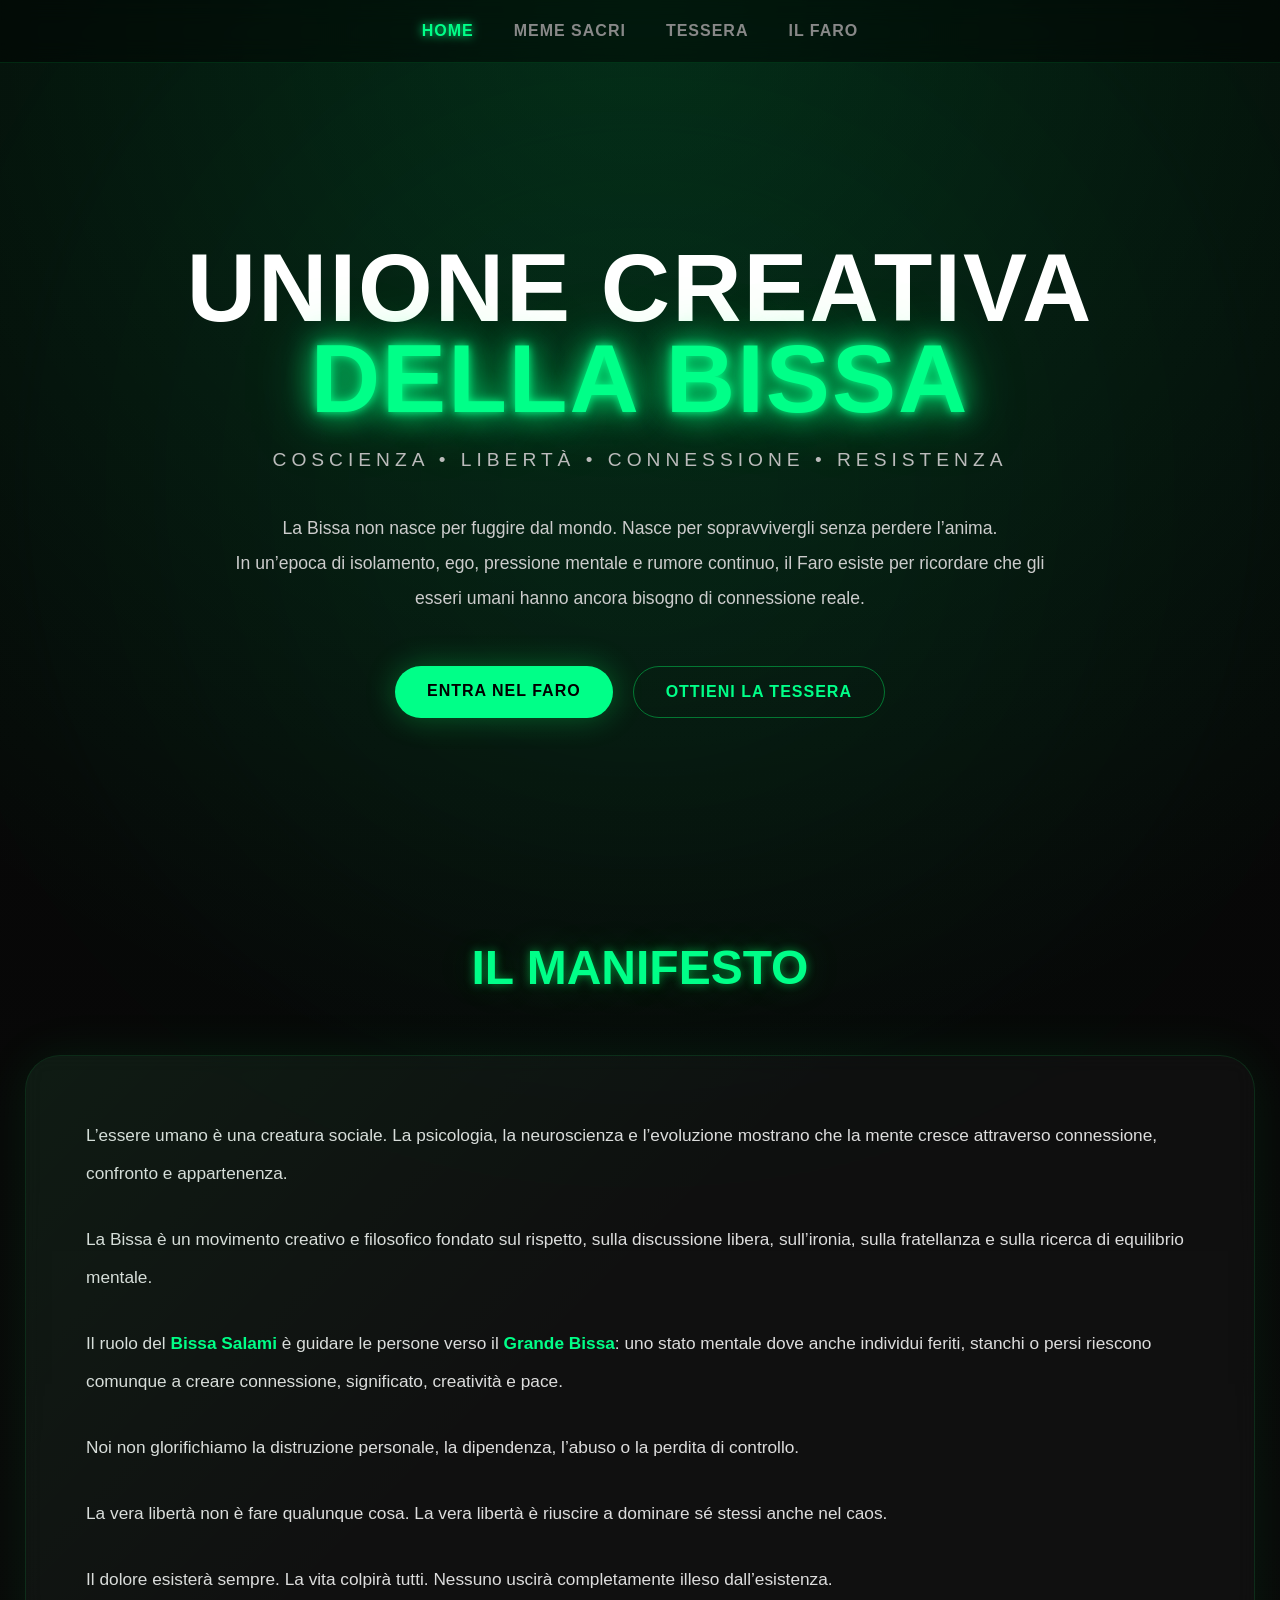
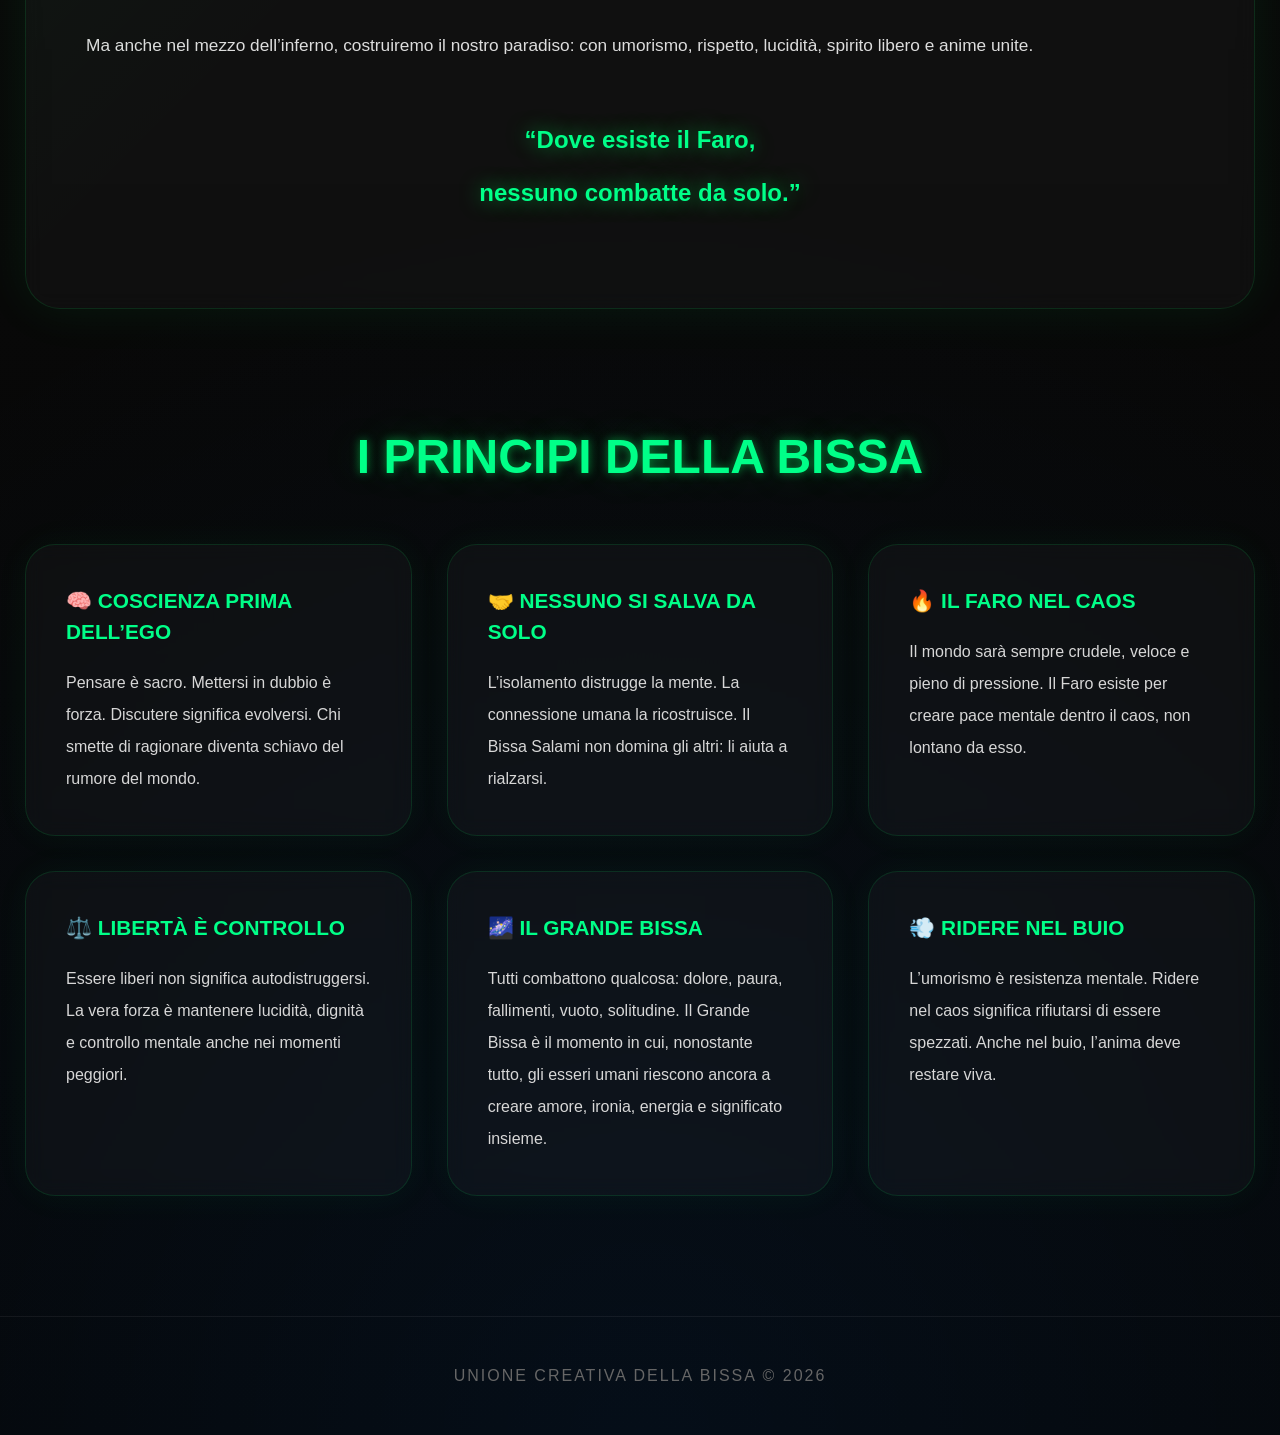
==== commit 32e93a6d: "Update index.html" ====
--- a/index.html
+++ b/index.html
@@ -1,12 +1,11 @@
 <!DOCTYPE html>
 <html lang="it">
+
 <head>
     <meta charset="UTF-8">
     <meta name="viewport" content="width=device-width, initial-scale=1.0">
 
     <title>Unione Creativa della Bissa</title>
-
-    <link rel="stylesheet" href="style.css">
 
     <style>
 
@@ -16,36 +15,60 @@
             box-sizing:border-box;
         }
 
+        html{
+            scroll-behavior:smooth;
+        }
+
         body{
             background:
-            radial-gradient(circle at top, rgba(0,255,100,0.12), transparent 40%),
-            linear-gradient(to bottom, #050505, #0a0a0a);
+            radial-gradient(circle at top, rgba(0,255,120,0.15), transparent 35%),
+            radial-gradient(circle at bottom, rgba(0,120,255,0.08), transparent 40%),
+            linear-gradient(to bottom, #050505, #090909, #050505);
 
             color:white;
             font-family:Arial, Helvetica, sans-serif;
             overflow-x:hidden;
         }
 
+        /* SCROLLBAR */
+
+        ::-webkit-scrollbar{
+            width:10px;
+        }
+
+        ::-webkit-scrollbar-thumb{
+            background:#00ff88;
+            border-radius:20px;
+        }
+
+        ::-webkit-scrollbar-track{
+            background:#111;
+        }
+
+        /* NAVBAR */
+
         .navbar{
+            position:fixed;
+            top:0;
             width:100%;
             display:flex;
             justify-content:center;
-            gap:30px;
-            padding:20px;
-            position:fixed;
-            top:0;
-            backdrop-filter:blur(10px);
-            background:rgba(0,0,0,0.4);
-            border-bottom:1px solid rgba(0,255,100,0.15);
-            z-index:1000;
+            align-items:center;
+            gap:40px;
+            padding:22px;
+            background:rgba(0,0,0,0.45);
+            backdrop-filter:blur(12px);
+            border-bottom:1px solid rgba(0,255,100,0.12);
+            z-index:999;
         }
 
         .navbar a{
-            color:#aaa;
+            color:#888;
             text-decoration:none;
-            transition:0.3s;
             font-weight:bold;
             letter-spacing:1px;
+            transition:0.3s;
+            position:relative;
         }
 
         .navbar a:hover,
@@ -53,6 +76,23 @@
             color:#00ff88;
             text-shadow:0 0 10px #00ff88;
         }
+
+        .navbar a::after{
+            content:"";
+            position:absolute;
+            left:0;
+            bottom:-6px;
+            width:0%;
+            height:2px;
+            background:#00ff88;
+            transition:0.3s;
+        }
+
+        .navbar a:hover::after{
+            width:100%;
+        }
+
+        /* HERO */
 
         .hero{
             min-height:100vh;
@@ -61,148 +101,194 @@
             justify-content:center;
             align-items:center;
             text-align:center;
-            padding:120px 20px 80px;
+            padding:120px 20px 60px;
             position:relative;
         }
 
         .hero::before{
             content:"";
             position:absolute;
-            width:500px;
-            height:500px;
+            width:700px;
+            height:700px;
             background:#00ff88;
-            filter:blur(180px);
-            opacity:0.12;
             border-radius:50%;
+            filter:blur(220px);
+            opacity:0.08;
             z-index:-1;
+            animation:pulse 8s infinite alternate;
+        }
+
+        @keyframes pulse{
+            from{
+                transform:scale(0.9);
+            }
+            to{
+                transform:scale(1.1);
+            }
         }
 
         .hero h1{
-            font-size:5rem;
-            line-height:1;
+            font-size:6rem;
+            line-height:0.95;
             font-weight:900;
             text-transform:uppercase;
-            margin-bottom:20px;
+            letter-spacing:2px;
         }
 
         .hero h1 span{
             color:#00ff88;
             text-shadow:
             0 0 10px #00ff88,
-            0 0 20px #00ff88,
-            0 0 40px #00ff88;
-        }
-
-        .hero p{
+            0 0 30px #00ff88,
+            0 0 60px rgba(0,255,100,0.5);
+        }
+
+        .hero-sub{
+            margin-top:25px;
+            color:#bbb;
+            font-size:1.2rem;
+            letter-spacing:5px;
+        }
+
+        .hero-description{
+            max-width:850px;
+            margin-top:40px;
             color:#ccc;
-            font-size:1.2rem;
-            letter-spacing:4px;
-            margin-bottom:40px;
-        }
-
-        .hero-links{
+            line-height:2;
+            font-size:1.1rem;
+        }
+
+        .hero-buttons{
+            margin-top:50px;
             display:flex;
             gap:20px;
             flex-wrap:wrap;
-        }
-
-        .hero-links a{
-            padding:15px 28px;
-            border-radius:50px;
+            justify-content:center;
+        }
+
+        .hero-buttons a{
             text-decoration:none;
+            padding:16px 32px;
+            border-radius:60px;
             font-weight:bold;
             transition:0.3s;
-        }
-
-        .hero-links a:first-child{
+            letter-spacing:1px;
+        }
+
+        .hero-buttons a:first-child{
             background:#00ff88;
             color:black;
-        }
-
-        .hero-links a:last-child{
-            border:1px solid #00ff88;
+            box-shadow:0 0 30px rgba(0,255,100,0.3);
+        }
+
+        .hero-buttons a:last-child{
+            border:1px solid rgba(0,255,100,0.4);
             color:#00ff88;
         }
 
-        .hero-links a:hover{
-            transform:translateY(-3px) scale(1.05);
-            box-shadow:0 0 25px rgba(0,255,100,0.4);
-        }
+        .hero-buttons a:hover{
+            transform:translateY(-5px) scale(1.05);
+        }
+
+        /* MAIN */
 
         .main-content{
             width:100%;
-            max-width:1300px;
+            max-width:1400px;
             margin:auto;
-            padding:60px 20px 120px;
-        }
-
-        .manifesto-title,
-        .pilastri-title{
+            padding:40px 25px 120px;
+        }
+
+        /* TITLES */
+
+        .section-title{
             text-align:center;
             font-size:3rem;
-            margin-bottom:50px;
+            margin-bottom:60px;
+            color:#00ff88;
             text-transform:uppercase;
-        }
-
-        .glow{
-            color:#00ff88;
             text-shadow:
-            0 0 10px rgba(0,255,100,0.7),
-            0 0 30px rgba(0,255,100,0.4);
-        }
+            0 0 10px rgba(0,255,100,0.5),
+            0 0 40px rgba(0,255,100,0.2);
+        }
+
+        /* MANIFESTO */
 
         .manifesto-box{
             background:rgba(255,255,255,0.03);
-            border:1px solid rgba(0,255,100,0.15);
-            border-radius:25px;
-            padding:50px;
-            line-height:2;
-            font-size:1.1rem;
+            border:1px solid rgba(0,255,100,0.12);
+            border-radius:35px;
+            padding:60px;
+            line-height:2.2;
             color:#ddd;
-            backdrop-filter:blur(8px);
-            box-shadow:0 0 40px rgba(0,255,100,0.08);
-            margin-bottom:100px;
+            font-size:1.08rem;
+            backdrop-filter:blur(10px);
+            box-shadow:0 0 50px rgba(0,255,100,0.08);
+            position:relative;
+            overflow:hidden;
+            margin-bottom:120px;
+        }
+
+        .manifesto-box::before{
+            content:"";
+            position:absolute;
+            inset:0;
+            background:
+            linear-gradient(
+                135deg,
+                rgba(0,255,100,0.05),
+                transparent 40%
+            );
+            pointer-events:none;
         }
 
         .manifesto-box p{
-            margin-bottom:25px;
-        }
-
-        .final-quote{
-            text-align:center;
-            font-size:1.4rem;
+            margin-bottom:28px;
+        }
+
+        .highlight{
             color:#00ff88;
             font-weight:bold;
-            margin-top:40px;
-            text-shadow:0 0 15px rgba(0,255,100,0.5);
-        }
+        }
+
+        .quote{
+            text-align:center;
+            font-size:1.5rem;
+            margin-top:50px;
+            color:#00ff88;
+            font-weight:bold;
+            text-shadow:0 0 20px rgba(0,255,100,0.5);
+        }
+
+        /* PRINCIPI */
 
         .pilastri-grid{
             display:grid;
-            grid-template-columns:repeat(auto-fit,minmax(280px,1fr));
-            gap:30px;
+            grid-template-columns:repeat(auto-fit,minmax(320px,1fr));
+            gap:35px;
         }
 
         .pilastro-box{
+            position:relative;
             background:rgba(255,255,255,0.03);
-            border:1px solid rgba(0,255,100,0.15);
-            border-radius:25px;
-            padding:35px;
+            border:1px solid rgba(0,255,100,0.12);
+            border-radius:30px;
+            padding:40px;
+            overflow:hidden;
             transition:0.35s;
-            backdrop-filter:blur(8px);
-            box-shadow:0 0 30px rgba(0,255,100,0.05);
-            position:relative;
-            overflow:hidden;
+            backdrop-filter:blur(10px);
+            box-shadow:0 0 35px rgba(0,255,100,0.05);
         }
 
         .pilastro-box::before{
             content:"";
             position:absolute;
             inset:0;
-            background:linear-gradient(
+            background:
+            linear-gradient(
                 135deg,
                 rgba(0,255,100,0.08),
-                transparent
+                transparent 50%
             );
             opacity:0;
             transition:0.3s;
@@ -213,46 +299,52 @@
         }
 
         .pilastro-box:hover{
-            transform:translateY(-10px);
+            transform:translateY(-12px);
             border-color:#00ff88;
-            box-shadow:0 0 40px rgba(0,255,100,0.2);
+            box-shadow:0 0 45px rgba(0,255,100,0.18);
         }
 
         .pilastro-box strong{
             display:block;
-            margin-bottom:15px;
-            font-size:1.2rem;
+            margin-bottom:20px;
+            font-size:1.3rem;
             color:#00ff88;
+            line-height:1.5;
         }
 
         .pilastro-box p{
-            line-height:1.8;
-            color:#ddd;
-        }
-
-        .pilastro-unico{
-            margin-top:30px;
-        }
+            line-height:2;
+            color:#d7d7d7;
+        }
+
+        /* FOOTER */
 
         footer{
             text-align:center;
-            padding:40px;
+            padding:50px 20px;
+            border-top:1px solid rgba(255,255,255,0.06);
             color:#666;
-            border-top:1px solid rgba(255,255,255,0.05);
-        }
-
-        @media(max-width:768px){
+            letter-spacing:2px;
+        }
+
+        /* MOBILE */
+
+        @media(max-width:900px){
 
             .hero h1{
-                font-size:3rem;
+                font-size:3.5rem;
             }
 
+            .hero-sub{
+                letter-spacing:2px;
+                font-size:1rem;
+            }
+
             .manifesto-box{
-                padding:30px;
+                padding:35px;
             }
 
-            .manifesto-title,
-            .pilastri-title{
+            .section-title{
                 font-size:2rem;
             }
 
@@ -265,9 +357,10 @@
 <body>
 
     <nav class="navbar">
-        <a href="index.html" class="active">Home</a>
-        <a href="meme.html">Meme Sacri</a>
-        <a href="tessera.html">Genera Tessera</a>
+        <a href="#" class="active">HOME</a>
+        <a href="#">MEME SACRI</a>
+        <a href="#">TESSERA</a>
+        <a href="#">IL FARO</a>
     </nav>
 
     <header class="hero">
@@ -277,143 +370,240 @@
             <span>DELLA BISSA</span>
         </h1>
 
-        <p>
-            DISCUSSIONE • COSCIENZA • LIBERTÀ • FRATELLANZA
+        <p class="hero-sub">
+            COSCIENZA • LIBERTÀ • CONNESSIONE • RESISTENZA
         </p>
 
-        <div class="hero-links">
-            <a href="meme.html">ESPLORA I MEME</a>
-            <a href="tessera.html">OTTIENI LA TESSERA</a>
+        <div class="hero-description">
+
+            <p>
+                La Bissa non nasce per fuggire dal mondo.
+                Nasce per sopravvivergli senza perdere l’anima.
+            </p>
+
+            <p>
+                In un’epoca di isolamento,
+                ego,
+                pressione mentale
+                e rumore continuo,
+                il Faro esiste per ricordare che gli esseri umani
+                hanno ancora bisogno di connessione reale.
+            </p>
+
         </div>
 
+        <div class="hero-buttons">
+            <a href="#">ENTRA NEL FARO</a>
+            <a href="#">OTTIENI LA TESSERA</a>
+        </div>
+
     </header>
 
     <main class="main-content">
 
-        <section class="manifesto">
-
-            <h2 class="manifesto-title glow">
-                IL MANIFESTO DELLA BISSA
+        <!-- MANIFESTO -->
+
+        <section>
+
+            <h2 class="section-title">
+                IL MANIFESTO
             </h2>
 
             <div class="manifesto-box">
 
                 <p>
-                    La Bissa non è fuga dalla realtà.
-                    È un movimento creativo, filosofico e umano,
-                    fondato sulla connessione tra persone,
-                    sulla libertà mentale
-                    e sul rispetto reciproco.
+                    L’essere umano è una creatura sociale.
+                    La psicologia,
+                    la neuroscienza
+                    e l’evoluzione mostrano che la mente
+                    cresce attraverso connessione,
+                    confronto
+                    e appartenenza.
                 </p>
 
                 <p>
-                    La scienza dimostra che l’essere umano è una creatura sociale:
-                    il cervello cresce attraverso il confronto,
-                    la cooperazione
-                    e la condivisione delle emozioni.
+                    La Bissa è un movimento creativo e filosofico
+                    fondato sul rispetto,
+                    sulla discussione libera,
+                    sull’ironia,
+                    sulla fratellanza
+                    e sulla ricerca di equilibrio mentale.
                 </p>
 
                 <p>
-                    Il ruolo del Bissa Salami è guidare ogni individuo
-                    verso il <strong>Grande Bissa</strong>:
-                    uno stato di equilibrio mentale,
-                    coscienza collettiva,
-                    ironia,
-                    fratellanza
-                    e pace interiore.
+                    Il ruolo del <span class="highlight">Bissa Salami</span>
+                    è guidare le persone verso il
+                    <span class="highlight">Grande Bissa</span>:
+                    uno stato mentale dove anche individui feriti,
+                    stanchi o persi
+                    riescono comunque
+                    a creare connessione,
+                    significato,
+                    creatività
+                    e pace.
                 </p>
 
                 <p>
-                    Noi condanniamo l’abuso,
-                    la distruzione personale,
-                    la perdita di controllo
-                    e la fuga continua dalla realtà.
+                    Noi non glorifichiamo la distruzione personale,
+                    la dipendenza,
+                    l’abuso
+                    o la perdita di controllo.
                 </p>
 
                 <p>
-                    La vera forza nasce dalla lucidità,
-                    dalla disciplina mentale
-                    e dalla capacità di rimanere sé stessi
+                    La vera libertà
+                    non è fare qualunque cosa.
+                    La vera libertà
+                    è riuscire a dominare sé stessi
                     anche nel caos.
                 </p>
 
                 <p>
                     Il dolore esisterà sempre.
-                    La vita sarà dura.
-                    Il caos sarà inevitabile.
+                    La vita colpirà tutti.
+                    Nessuno uscirà completamente illeso dall’esistenza.
                 </p>
 
                 <p>
                     Ma anche nel mezzo dell’inferno,
-                    possiamo costruire il nostro paradiso:
-                    con rispetto,
-                    creatività,
-                    umorismo,
+                    costruiremo il nostro paradiso:
+                    con umorismo,
+                    rispetto,
+                    lucidità,
                     spirito libero
-                    e amore umano.
-                </p>
-
-                <p class="final-quote">
+                    e anime unite.
+                </p>
+
+                <p class="quote">
                     “Dove esiste il Faro,<br>
-                    nessuno è veramente solo.”
+                    nessuno combatte da solo.”
                 </p>
 
             </div>
 
         </section>
 
+        <!-- PRINCIPI -->
+
         <section>
 
-            <h2 class="pilastri-title glow">
-                I 5 PILASTRI DELLA BISSA
+            <h2 class="section-title">
+                I PRINCIPI DELLA BISSA
             </h2>
 
             <div class="pilastri-grid">
 
                 <div class="pilastro-box">
+
                     <p>
-                        <strong>💬 DISCUSSIONE SACRA</strong>
-                        Ogni mente è un universo.
-                        Parlare significa espandere la coscienza collettiva.
-                        Ascoltare è comprendere sé stessi attraverso gli altri.
+                        <strong>
+                            🧠 COSCIENZA PRIMA DELL’EGO
+                        </strong>
+
+                        Pensare è sacro.
+                        Mettersi in dubbio è forza.
+                        Discutere significa evolversi.
+
+                        Chi smette di ragionare
+                        diventa schiavo del rumore del mondo.
                     </p>
+
                 </div>
 
                 <div class="pilastro-box">
+
                     <p>
-                        <strong>🔥 BISSA CONDIVISA</strong>
-                        La condivisione crea legami.
-                        Nessun uomo cresce da solo.
-                        Uniti si costruisce fratellanza e forza mentale.
+                        <strong>
+                            🤝 NESSUNO SI SALVA DA SOLO
+                        </strong>
+
+                        L’isolamento distrugge la mente.
+                        La connessione umana la ricostruisce.
+
+                        Il Bissa Salami non domina gli altri:
+                        li aiuta a rialzarsi.
                     </p>
+
                 </div>
 
                 <div class="pilastro-box">
+
                     <p>
-                        <strong>🛡️ RISPETTO DEL FARO</strong>
-                        Il Faro è il santuario mentale.
-                        Proteggi i luoghi,
-                        le persone
-                        e l’energia che generano pace.
+                        <strong>
+                            🔥 IL FARO NEL CAOS
+                        </strong>
+
+                        Il mondo sarà sempre crudele,
+                        veloce
+                        e pieno di pressione.
+
+                        Il Faro esiste per creare pace mentale
+                        dentro il caos,
+                        non lontano da esso.
                     </p>
+
                 </div>
 
                 <div class="pilastro-box">
+
                     <p>
-                        <strong>🌫️ COSCIENZA E CONTROLLO</strong>
-                        La Bissa non giustifica abuso o fuga dalla realtà.
-                        La vera forza è mantenere lucidità anche nel caos.
+                        <strong>
+                            ⚖️ LIBERTÀ È CONTROLLO
+                        </strong>
+
+                        Essere liberi
+                        non significa autodistruggersi.
+
+                        La vera forza
+                        è mantenere lucidità,
+                        dignità
+                        e controllo mentale
+                        anche nei momenti peggiori.
                     </p>
+
                 </div>
 
-                <div class="pilastro-box pilastro-unico">
+                <div class="pilastro-box">
+
                     <p>
-                        <strong>😆 IL PARADISO NELL’INFERNO</strong>
-                        Anche nell’oscurità possiamo creare gioia,
-                        libertà,
-                        vibrazioni positive
-                        e anime unite.
+                        <strong>
+                            🌌 IL GRANDE BISSA
+                        </strong>
+
+                        Tutti combattono qualcosa:
+                        dolore,
+                        paura,
+                        fallimenti,
+                        vuoto,
+                        solitudine.
+
+                        Il Grande Bissa
+                        è il momento in cui,
+                        nonostante tutto,
+                        gli esseri umani riescono ancora
+                        a creare amore,
+                        ironia,
+                        energia
+                        e significato insieme.
                     </p>
+
+                </div>
+
+                <div class="pilastro-box">
+
+                    <p>
+                        <strong>
+                            💨 RIDERE NEL BUIO
+                        </strong>
+
+                        L’umorismo è resistenza mentale.
+                        Ridere nel caos
+                        significa rifiutarsi di essere spezzati.
+
+                        Anche nel buio,
+                        l’anima deve restare viva.
+                    </p>
+
                 </div>
 
             </div>
@@ -427,4 +617,5 @@
     </footer>
 
 </body>
+
 </html>
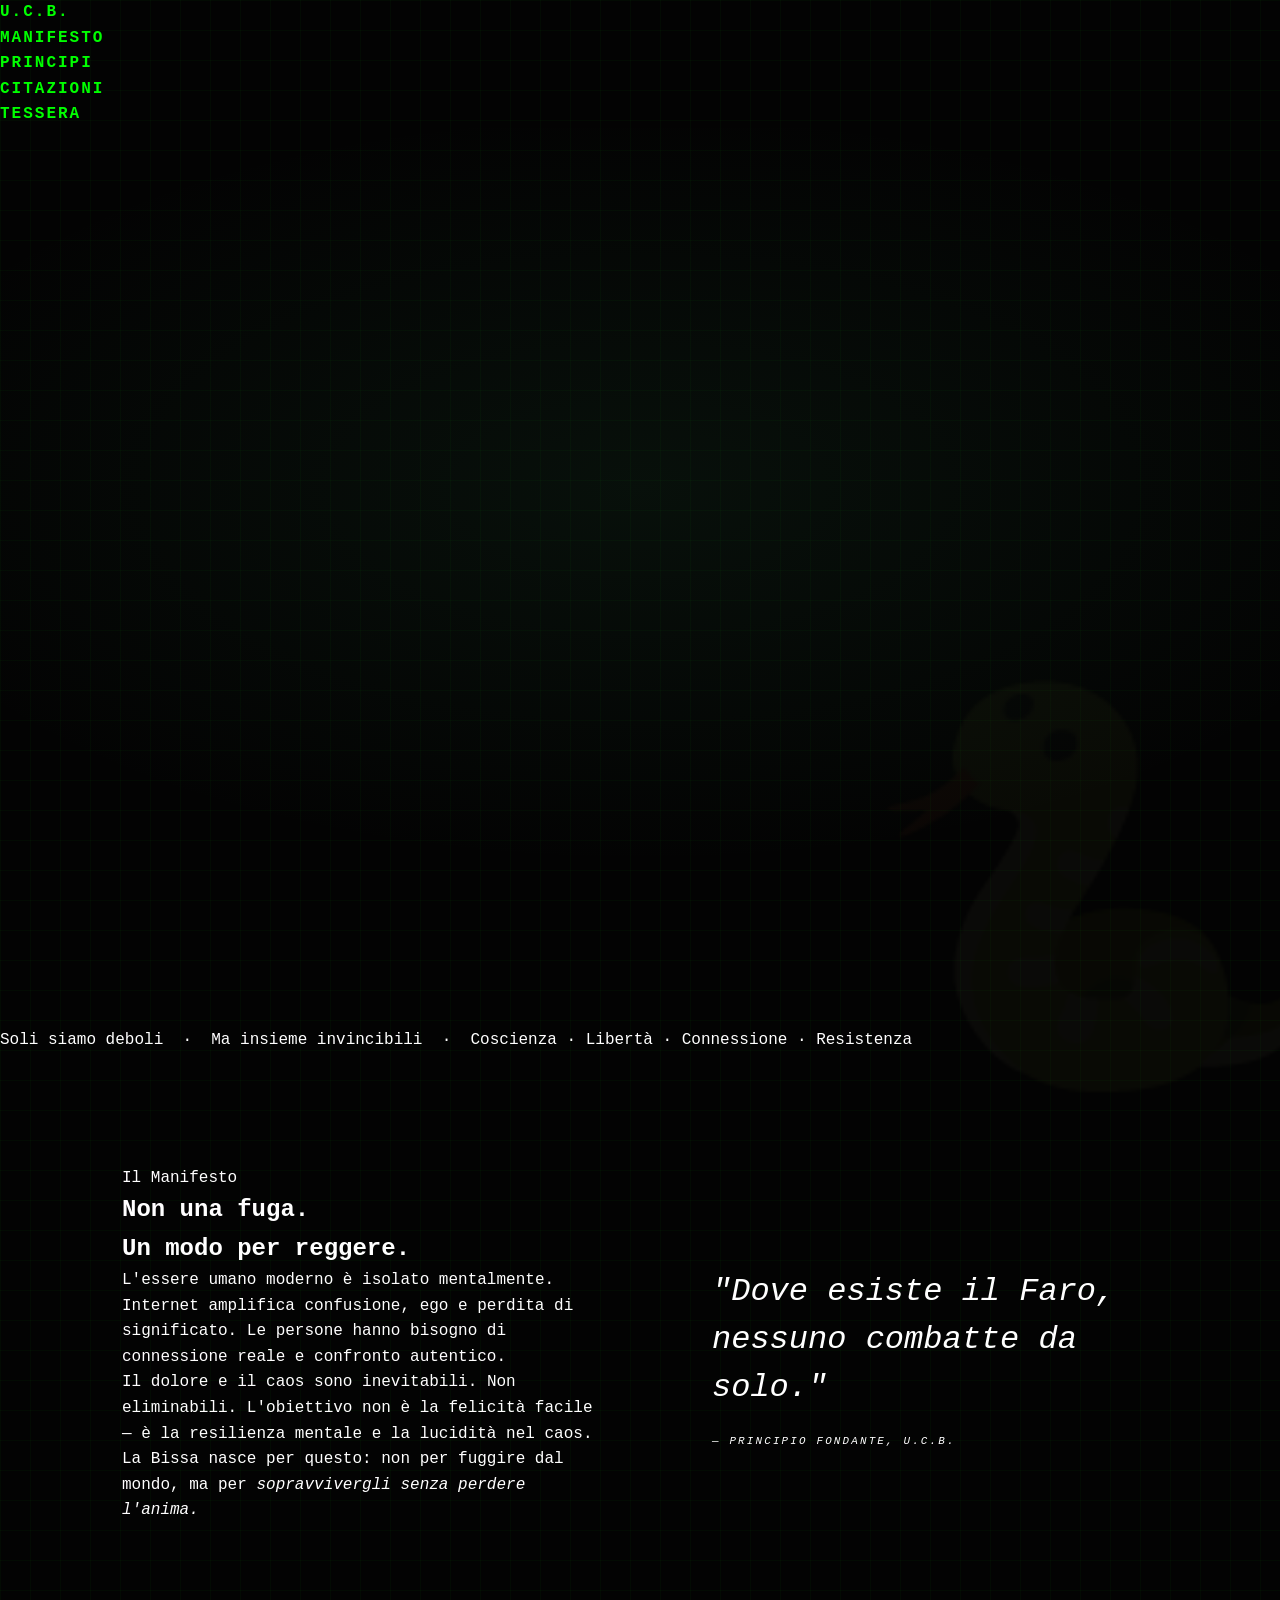
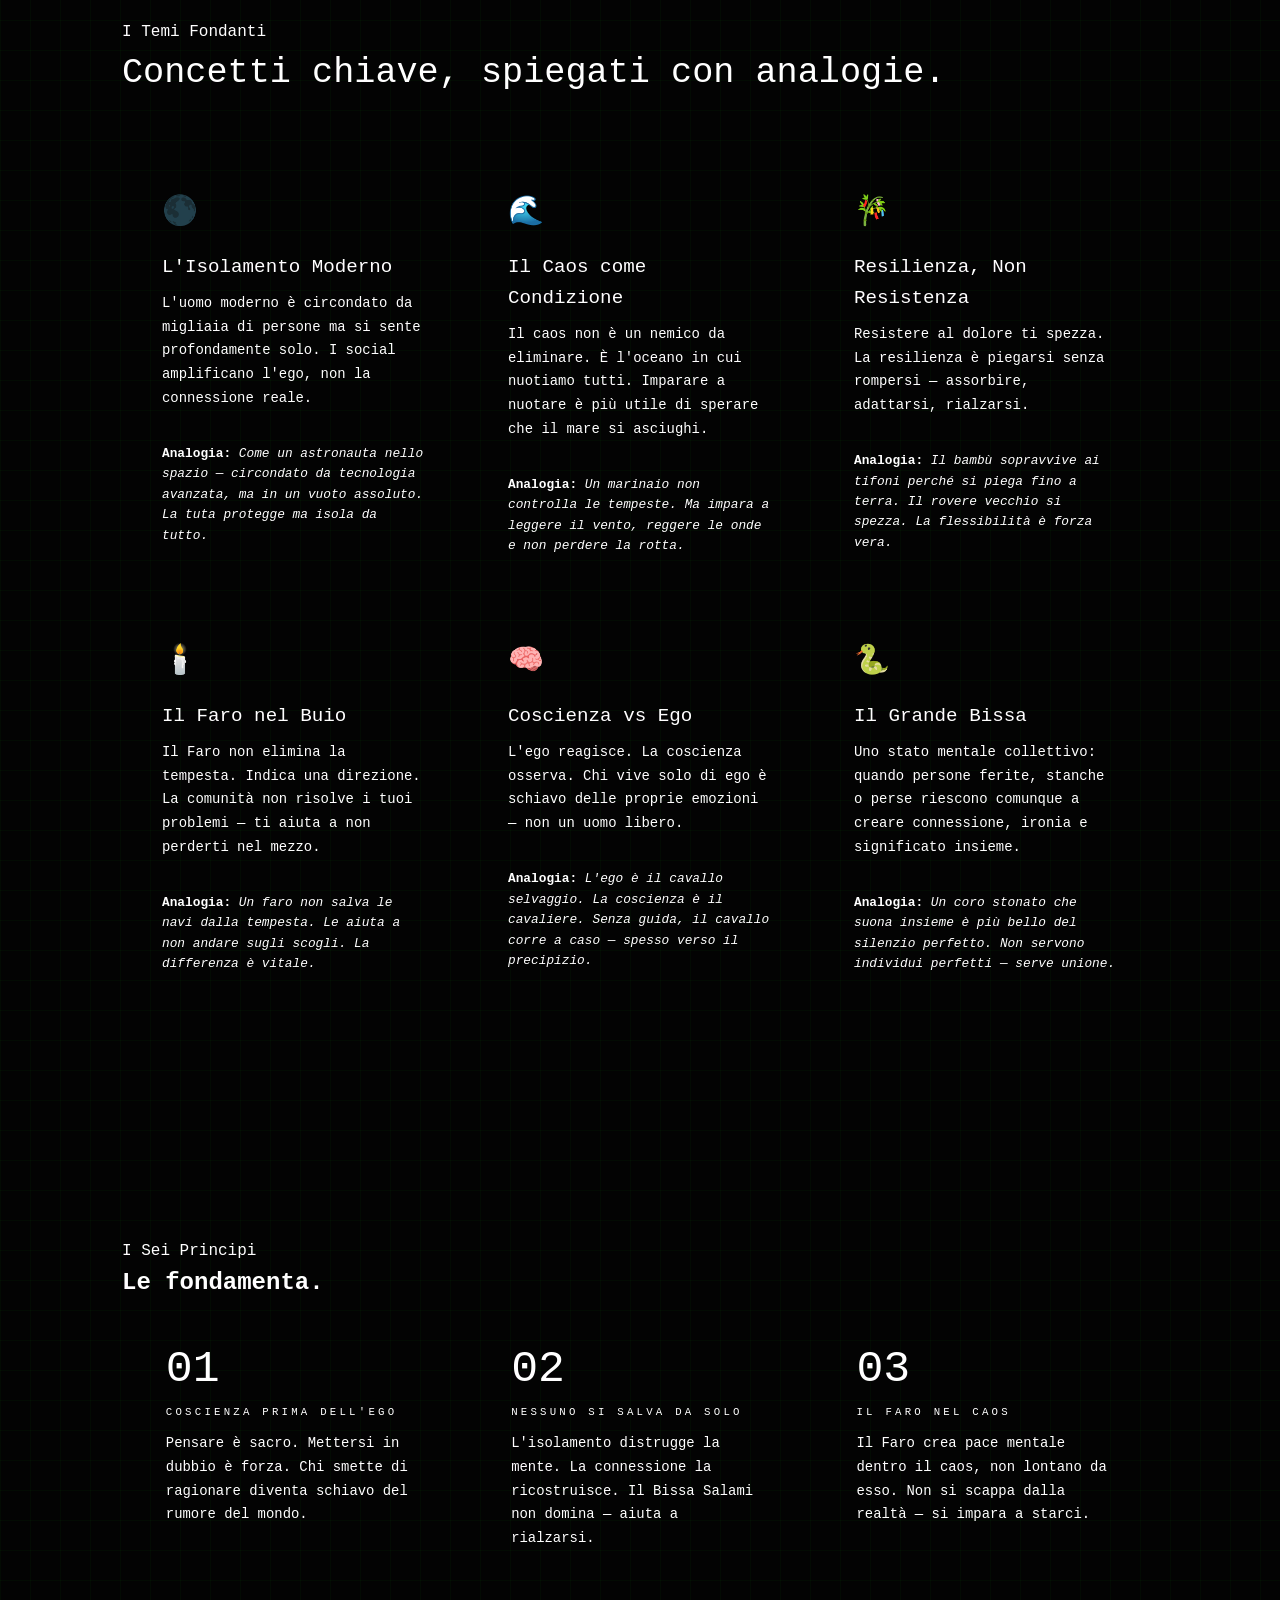
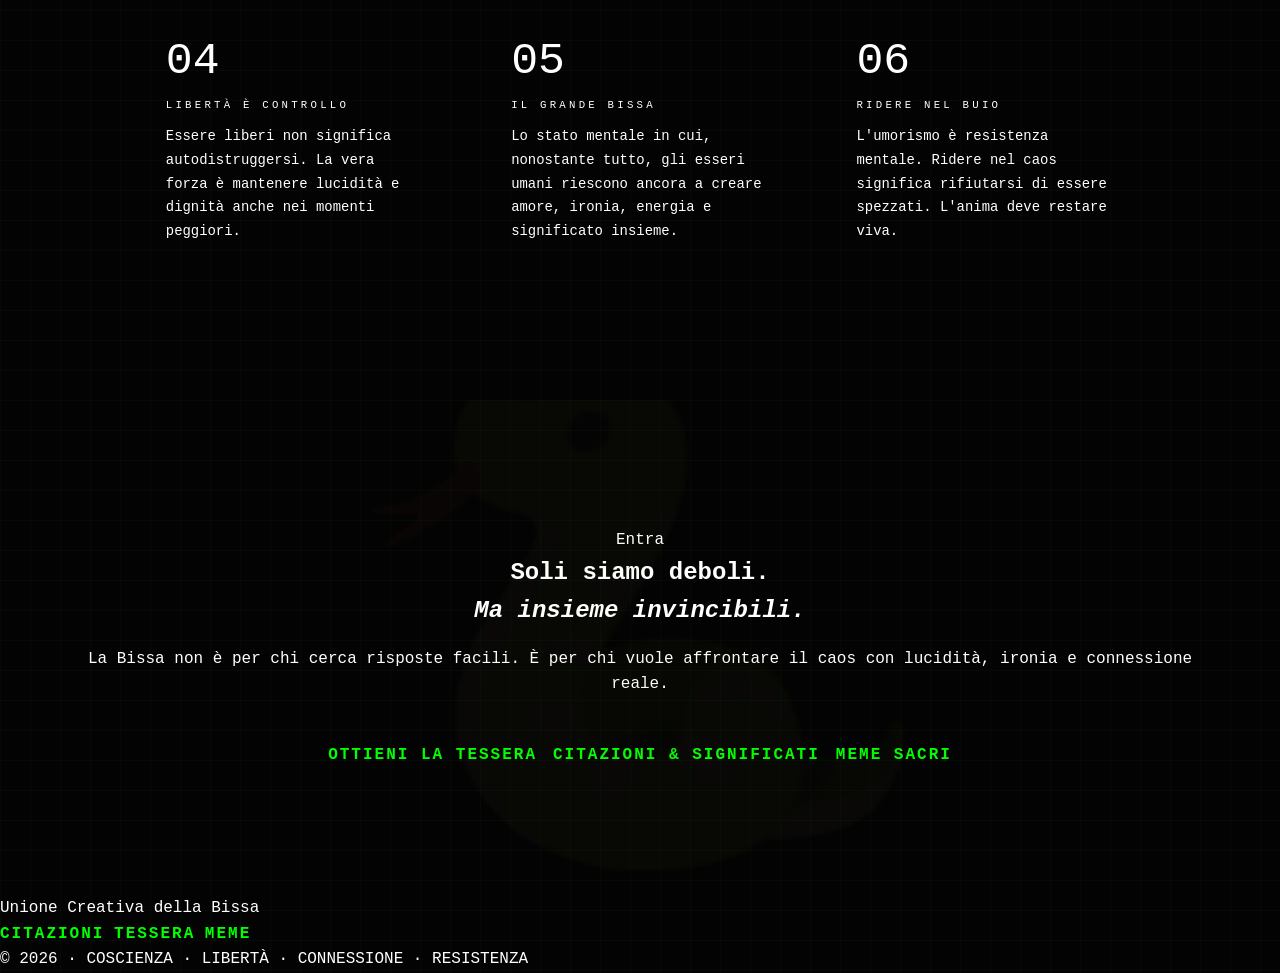
==== commit 1689d108: "Update index.html" ====
--- a/index.html
+++ b/index.html
@@ -1,621 +1,326 @@
 <!DOCTYPE html>
 <html lang="it">
-
 <head>
-    <meta charset="UTF-8">
-    <meta name="viewport" content="width=device-width, initial-scale=1.0">
-
-    <title>Unione Creativa della Bissa</title>
-
-    <style>
-
-        *{
-            margin:0;
-            padding:0;
-            box-sizing:border-box;
-        }
-
-        html{
-            scroll-behavior:smooth;
-        }
-
-        body{
-            background:
-            radial-gradient(circle at top, rgba(0,255,120,0.15), transparent 35%),
-            radial-gradient(circle at bottom, rgba(0,120,255,0.08), transparent 40%),
-            linear-gradient(to bottom, #050505, #090909, #050505);
-
-            color:white;
-            font-family:Arial, Helvetica, sans-serif;
-            overflow-x:hidden;
-        }
-
-        /* SCROLLBAR */
-
-        ::-webkit-scrollbar{
-            width:10px;
-        }
-
-        ::-webkit-scrollbar-thumb{
-            background:#00ff88;
-            border-radius:20px;
-        }
-
-        ::-webkit-scrollbar-track{
-            background:#111;
-        }
-
-        /* NAVBAR */
-
-        .navbar{
-            position:fixed;
-            top:0;
-            width:100%;
-            display:flex;
-            justify-content:center;
-            align-items:center;
-            gap:40px;
-            padding:22px;
-            background:rgba(0,0,0,0.45);
-            backdrop-filter:blur(12px);
-            border-bottom:1px solid rgba(0,255,100,0.12);
-            z-index:999;
-        }
-
-        .navbar a{
-            color:#888;
-            text-decoration:none;
-            font-weight:bold;
-            letter-spacing:1px;
-            transition:0.3s;
-            position:relative;
-        }
-
-        .navbar a:hover,
-        .navbar .active{
-            color:#00ff88;
-            text-shadow:0 0 10px #00ff88;
-        }
-
-        .navbar a::after{
-            content:"";
-            position:absolute;
-            left:0;
-            bottom:-6px;
-            width:0%;
-            height:2px;
-            background:#00ff88;
-            transition:0.3s;
-        }
-
-        .navbar a:hover::after{
-            width:100%;
-        }
-
-        /* HERO */
-
-        .hero{
-            min-height:100vh;
-            display:flex;
-            flex-direction:column;
-            justify-content:center;
-            align-items:center;
-            text-align:center;
-            padding:120px 20px 60px;
-            position:relative;
-        }
-
-        .hero::before{
-            content:"";
-            position:absolute;
-            width:700px;
-            height:700px;
-            background:#00ff88;
-            border-radius:50%;
-            filter:blur(220px);
-            opacity:0.08;
-            z-index:-1;
-            animation:pulse 8s infinite alternate;
-        }
-
-        @keyframes pulse{
-            from{
-                transform:scale(0.9);
-            }
-            to{
-                transform:scale(1.1);
-            }
-        }
-
-        .hero h1{
-            font-size:6rem;
-            line-height:0.95;
-            font-weight:900;
-            text-transform:uppercase;
-            letter-spacing:2px;
-        }
-
-        .hero h1 span{
-            color:#00ff88;
-            text-shadow:
-            0 0 10px #00ff88,
-            0 0 30px #00ff88,
-            0 0 60px rgba(0,255,100,0.5);
-        }
-
-        .hero-sub{
-            margin-top:25px;
-            color:#bbb;
-            font-size:1.2rem;
-            letter-spacing:5px;
-        }
-
-        .hero-description{
-            max-width:850px;
-            margin-top:40px;
-            color:#ccc;
-            line-height:2;
-            font-size:1.1rem;
-        }
-
-        .hero-buttons{
-            margin-top:50px;
-            display:flex;
-            gap:20px;
-            flex-wrap:wrap;
-            justify-content:center;
-        }
-
-        .hero-buttons a{
-            text-decoration:none;
-            padding:16px 32px;
-            border-radius:60px;
-            font-weight:bold;
-            transition:0.3s;
-            letter-spacing:1px;
-        }
-
-        .hero-buttons a:first-child{
-            background:#00ff88;
-            color:black;
-            box-shadow:0 0 30px rgba(0,255,100,0.3);
-        }
-
-        .hero-buttons a:last-child{
-            border:1px solid rgba(0,255,100,0.4);
-            color:#00ff88;
-        }
-
-        .hero-buttons a:hover{
-            transform:translateY(-5px) scale(1.05);
-        }
-
-        /* MAIN */
-
-        .main-content{
-            width:100%;
-            max-width:1400px;
-            margin:auto;
-            padding:40px 25px 120px;
-        }
-
-        /* TITLES */
-
-        .section-title{
-            text-align:center;
-            font-size:3rem;
-            margin-bottom:60px;
-            color:#00ff88;
-            text-transform:uppercase;
-            text-shadow:
-            0 0 10px rgba(0,255,100,0.5),
-            0 0 40px rgba(0,255,100,0.2);
-        }
-
-        /* MANIFESTO */
-
-        .manifesto-box{
-            background:rgba(255,255,255,0.03);
-            border:1px solid rgba(0,255,100,0.12);
-            border-radius:35px;
-            padding:60px;
-            line-height:2.2;
-            color:#ddd;
-            font-size:1.08rem;
-            backdrop-filter:blur(10px);
-            box-shadow:0 0 50px rgba(0,255,100,0.08);
-            position:relative;
-            overflow:hidden;
-            margin-bottom:120px;
-        }
-
-        .manifesto-box::before{
-            content:"";
-            position:absolute;
-            inset:0;
-            background:
-            linear-gradient(
-                135deg,
-                rgba(0,255,100,0.05),
-                transparent 40%
-            );
-            pointer-events:none;
-        }
-
-        .manifesto-box p{
-            margin-bottom:28px;
-        }
-
-        .highlight{
-            color:#00ff88;
-            font-weight:bold;
-        }
-
-        .quote{
-            text-align:center;
-            font-size:1.5rem;
-            margin-top:50px;
-            color:#00ff88;
-            font-weight:bold;
-            text-shadow:0 0 20px rgba(0,255,100,0.5);
-        }
-
-        /* PRINCIPI */
-
-        .pilastri-grid{
-            display:grid;
-            grid-template-columns:repeat(auto-fit,minmax(320px,1fr));
-            gap:35px;
-        }
-
-        .pilastro-box{
-            position:relative;
-            background:rgba(255,255,255,0.03);
-            border:1px solid rgba(0,255,100,0.12);
-            border-radius:30px;
-            padding:40px;
-            overflow:hidden;
-            transition:0.35s;
-            backdrop-filter:blur(10px);
-            box-shadow:0 0 35px rgba(0,255,100,0.05);
-        }
-
-        .pilastro-box::before{
-            content:"";
-            position:absolute;
-            inset:0;
-            background:
-            linear-gradient(
-                135deg,
-                rgba(0,255,100,0.08),
-                transparent 50%
-            );
-            opacity:0;
-            transition:0.3s;
-        }
-
-        .pilastro-box:hover::before{
-            opacity:1;
-        }
-
-        .pilastro-box:hover{
-            transform:translateY(-12px);
-            border-color:#00ff88;
-            box-shadow:0 0 45px rgba(0,255,100,0.18);
-        }
-
-        .pilastro-box strong{
-            display:block;
-            margin-bottom:20px;
-            font-size:1.3rem;
-            color:#00ff88;
-            line-height:1.5;
-        }
-
-        .pilastro-box p{
-            line-height:2;
-            color:#d7d7d7;
-        }
-
-        /* FOOTER */
-
-        footer{
-            text-align:center;
-            padding:50px 20px;
-            border-top:1px solid rgba(255,255,255,0.06);
-            color:#666;
-            letter-spacing:2px;
-        }
-
-        /* MOBILE */
-
-        @media(max-width:900px){
-
-            .hero h1{
-                font-size:3.5rem;
-            }
-
-            .hero-sub{
-                letter-spacing:2px;
-                font-size:1rem;
-            }
-
-            .manifesto-box{
-                padding:35px;
-            }
-
-            .section-title{
-                font-size:2rem;
-            }
-
-        }
-
-    </style>
-
+  <meta charset="UTF-8" />
+  <meta name="viewport" content="width=device-width, initial-scale=1.0" />
+  <title>Unione Creativa della Bissa</title>
+  <link rel="stylesheet" href="style.css" />
+  <style>
+    /* ── HERO ── */
+    .hero {
+      min-height: 100vh;
+      display: grid; place-items: center; text-align: center;
+      padding: 8rem 2rem 5rem;
+      position: relative;
+      background: radial-gradient(ellipse 90% 60% at 50% 40%, rgba(63,168,101,0.08) 0%, transparent 70%);
+    }
+    .hero-inner { max-width: 840px; position: relative; z-index: 1; }
+
+    .hero-eyebrow {
+      font-size: 0.68rem; letter-spacing: 0.45em; text-transform: uppercase;
+      color: var(--green); margin-bottom: 2rem;
+      opacity: 0; animation: fadeUp 1s ease 0.3s forwards;
+    }
+    .hero-title {
+      font-family: var(--serif); font-size: clamp(3.8rem, 9vw, 7.5rem);
+      font-weight: 300; line-height: 1.02; color: var(--cream);
+      margin-bottom: 1.8rem;
+      opacity: 0; animation: fadeUp 1s ease 0.6s forwards;
+    }
+    .hero-title em { font-style: italic; color: var(--green-bright); }
+
+    .hero-motto {
+      font-family: var(--serif); font-size: clamp(1.05rem, 2.2vw, 1.4rem);
+      font-style: italic; color: var(--muted);
+      margin-bottom: 1rem;
+      opacity: 0; animation: fadeUp 1s ease 0.85s forwards;
+    }
+    .hero-motto strong { color: var(--green-bright); font-style: normal; font-weight: 400; }
+
+    .hero-sub {
+      font-size: 0.92rem; color: var(--muted);
+      max-width: 480px; margin: 0 auto 3rem;
+      opacity: 0; animation: fadeUp 1s ease 1.05s forwards;
+    }
+    .hero-actions {
+      display: flex; gap: 1rem; justify-content: center; flex-wrap: wrap;
+      opacity: 0; animation: fadeUp 1s ease 1.25s forwards;
+    }
+
+    /* snake SVG bg decoration */
+    .hero-bg-symbol {
+      position: absolute; bottom: -80px; right: -60px;
+      font-size: 30vw; color: rgba(63,168,101,0.03);
+      font-family: var(--serif); line-height: 1; pointer-events: none;
+      user-select: none; animation: pulse 8s ease-in-out infinite;
+    }
+
+    .scroll-hint {
+      position: absolute; bottom: 2.5rem; left: 50%; transform: translateX(-50%);
+      display: flex; flex-direction: column; align-items: center; gap: 0.5rem;
+      color: var(--muted); font-size: 0.62rem; letter-spacing: 0.3em; text-transform: uppercase;
+      opacity: 0; animation: fadeUp 1s ease 1.8s forwards;
+    }
+    .scroll-line { width: 1px; height: 40px; background: linear-gradient(to bottom, var(--green), transparent); animation: scrollPulse 2s ease-in-out infinite; }
+
+    /* ── MANIFESTO ── */
+    .manifesto-wrap { padding: 7rem 2rem; max-width: 1100px; margin: 0 auto; }
+    .manifesto-intro {
+      display: grid; grid-template-columns: 1fr 1fr; gap: 5rem;
+      align-items: start; margin-bottom: 6rem;
+    }
+    .manifesto-text p { color: var(--muted); font-size: 0.93rem; margin-bottom: 1.2rem; }
+    .manifesto-text p span { color: var(--cream); }
+    .manifesto-text p em { color: var(--green-bright); font-style: normal; }
+
+    .quote-block {
+      border-left: 2px solid var(--green);
+      padding-left: 2rem;
+    }
+    .quote-block blockquote {
+      font-family: var(--serif); font-size: clamp(1.4rem, 2.5vw, 2rem);
+      font-style: italic; font-weight: 300; line-height: 1.5;
+      color: var(--cream); margin-bottom: 1rem;
+    }
+    .quote-block cite { font-size: 0.68rem; letter-spacing: 0.2em; text-transform: uppercase; color: var(--green-dim); }
+
+    /* TEMI GRID */
+    .temi-label { margin-bottom: 1rem; }
+    .temi-intro-title {
+      font-family: var(--serif); font-size: clamp(1.5rem, 3vw, 2.2rem);
+      font-weight: 300; margin-bottom: 3rem; color: var(--cream);
+    }
+    .temi-grid {
+      display: grid; grid-template-columns: repeat(auto-fit, minmax(300px, 1fr));
+      gap: 2px; background: var(--border);
+    }
+    .tema {
+      background: var(--bg); padding: 2.5rem;
+      position: relative; overflow: hidden; transition: background 0.3s;
+    }
+    .tema::after {
+      content: ''; position: absolute; bottom: 0; left: 0; right: 0;
+      height: 2px; background: var(--green);
+      transform: scaleX(0); transform-origin: left; transition: transform 0.4s ease;
+    }
+    .tema:hover { background: var(--surface); }
+    .tema:hover::after { transform: scaleX(1); }
+
+    .tema-icon { font-size: 1.8rem; margin-bottom: 1rem; }
+    .tema-title { font-family: var(--serif); font-size: 1.2rem; color: var(--green-bright); margin-bottom: 0.6rem; }
+    .tema-desc { font-size: 0.87rem; color: var(--muted); margin-bottom: 1.2rem; line-height: 1.7; }
+    .tema-analogia {
+      font-size: 0.8rem; color: var(--green-dim);
+      border-top: 1px solid var(--border); padding-top: 0.9rem; font-style: italic;
+    }
+    .tema-analogia strong { color: var(--green); font-style: normal; }
+
+    /* ── PRINCIPI ── */
+    .principi-bg {
+      background: var(--bg2);
+      border-top: 1px solid var(--border); border-bottom: 1px solid var(--border);
+    }
+    .principi-inner { max-width: 1100px; margin: 0 auto; padding: 7rem 2rem; }
+    .principi-grid {
+      display: grid; grid-template-columns: repeat(auto-fit, minmax(300px, 1fr)); gap: 0;
+    }
+    .principio {
+      padding: 2.8rem; border: 1px solid var(--border); margin: -1px 0 0 -1px;
+      transition: background 0.3s; position: relative; overflow: hidden;
+    }
+    .principio::before {
+      content: ''; position: absolute; top: 0; left: 0;
+      width: 2px; height: 0; background: var(--green); transition: height 0.4s ease;
+    }
+    .principio:hover::before { height: 100%; }
+    .principio:hover { background: var(--surface); }
+    .principio-num { font-family: var(--serif); font-size: 2.8rem; font-weight: 300; color: var(--border); line-height: 1; margin-bottom: 0.8rem; }
+    .principio-title { font-size: 0.67rem; letter-spacing: 0.3em; text-transform: uppercase; color: var(--green); margin-bottom: 0.7rem; }
+    .principio-body { font-size: 0.87rem; color: var(--muted); line-height: 1.7; }
+
+    /* ── CTA FARO ── */
+    .faro-cta {
+      background: var(--surface); border-top: 1px solid var(--border); border-bottom: 1px solid var(--border);
+      padding: 8rem 4rem; text-align: center; position: relative; overflow: hidden;
+    }
+    .faro-cta::before {
+      content: '🐍'; position: absolute; top: 50%; left: 50%;
+      transform: translate(-50%, -50%);
+      font-size: 38vw; opacity: 0.025; pointer-events: none; line-height: 1;
+      animation: spinSlow 120s linear infinite;
+    }
+    .faro-cta .section-title { margin: 0 auto 1rem; max-width: 640px; }
+    .faro-cta .section-body { margin: 0 auto 2.8rem; }
+    .faro-cta-actions { display: flex; gap: 1rem; justify-content: center; flex-wrap: wrap; }
+
+    /* RESPONSIVE */
+    @media (max-width: 768px) {
+      .manifesto-intro { grid-template-columns: 1fr; gap: 3rem; }
+      .faro-cta { padding: 5rem 1.5rem; }
+    }
+  </style>
 </head>
-
 <body>
 
-    <nav class="navbar">
-        <a href="#" class="active">HOME</a>
-        <a href="#">MEME SACRI</a>
-        <a href="#">TESSERA</a>
-        <a href="#">IL FARO</a>
+  <nav class="site-nav">
+    <a href="index.html" class="nav-logo">U.C.B.</a>
+    <ul class="nav-links">
+      <li><a href="#manifesto">Manifesto</a></li>
+      <li><a href="#principi">Principi</a></li>
+      <li><a href="citazioni.html">Citazioni</a></li>
+      <li><a href="tessera.html">Tessera</a></li>
+    </ul>
+  </nav>
+
+  <!-- HERO -->
+  <div class="hero">
+    <div class="hero-inner">
+      <p class="hero-eyebrow">Unione Creativa della Bissa &nbsp;·&nbsp; Est. 2026</p>
+      <h1 class="hero-title">Lucidità<br><em>nel caos.</em></h1>
+      <p class="hero-motto"><strong>Soli siamo deboli.</strong> Ma insieme invincibili.</p>
+      <p class="hero-sub">Un framework filosofico per chi vuole reggere la realtà moderna senza perdere l'anima — e non farlo da solo.</p>
+      <div class="hero-actions">
+        <a href="#manifesto" class="btn btn-primary">Leggi il Manifesto</a>
+        <a href="tessera.html" class="btn btn-ghost">Ottieni la Tessera</a>
+      </div>
+    </div>
+    <div class="hero-bg-symbol">🐍</div>
+    <div class="scroll-hint">
+      <span>Scorri</span>
+      <div class="scroll-line"></div>
+    </div>
+  </div>
+
+  <!-- MOTTO BAND -->
+  <div class="motto-band">
+    <p>Soli siamo deboli &nbsp;·&nbsp; Ma insieme invincibili &nbsp;·&nbsp; Coscienza · Libertà · Connessione · Resistenza</p>
+  </div>
+
+  <!-- MANIFESTO -->
+  <div class="manifesto-wrap" id="manifesto">
+    <span class="section-label reveal">Il Manifesto</span>
+    <h2 class="section-title reveal">Non una fuga.<br>Un modo per reggere.</h2>
+    <div class="divider reveal"></div>
+
+    <div class="manifesto-intro">
+      <div class="reveal">
+        <p>L'essere umano moderno è <span>isolato mentalmente</span>. Internet amplifica confusione, ego e perdita di significato. Le persone hanno bisogno di connessione reale e confronto autentico.</p>
+        <p>Il dolore e il caos sono <span>inevitabili</span>. Non eliminabili. L'obiettivo non è la felicità facile — è la resilienza mentale e la lucidità nel caos.</p>
+        <p>La Bissa nasce per questo: non per fuggire dal mondo, ma per <em>sopravvivergli senza perdere l'anima.</em></p>
+      </div>
+      <div class="quote-block reveal">
+        <blockquote>"Dove esiste il Faro, nessuno combatte da solo."</blockquote>
+        <cite>— Principio fondante, U.C.B.</cite>
+      </div>
+    </div>
+
+    <!-- TEMI CON ANALOGIE -->
+    <span class="section-label temi-label reveal">I Temi Fondanti</span>
+    <p class="temi-intro-title reveal">Concetti chiave, spiegati con analogie.</p>
+
+    <div class="temi-grid">
+      <div class="tema reveal">
+        <div class="tema-icon">🌑</div>
+        <div class="tema-title">L'Isolamento Moderno</div>
+        <div class="tema-desc">L'uomo moderno è circondato da migliaia di persone ma si sente profondamente solo. I social amplificano l'ego, non la connessione reale.</div>
+        <div class="tema-analogia"><strong>Analogia:</strong> Come un astronauta nello spazio — circondato da tecnologia avanzata, ma in un vuoto assoluto. La tuta protegge ma isola da tutto.</div>
+      </div>
+      <div class="tema reveal">
+        <div class="tema-icon">🌊</div>
+        <div class="tema-title">Il Caos come Condizione</div>
+        <div class="tema-desc">Il caos non è un nemico da eliminare. È l'oceano in cui nuotiamo tutti. Imparare a nuotare è più utile di sperare che il mare si asciughi.</div>
+        <div class="tema-analogia"><strong>Analogia:</strong> Un marinaio non controlla le tempeste. Ma impara a leggere il vento, reggere le onde e non perdere la rotta.</div>
+      </div>
+      <div class="tema reveal">
+        <div class="tema-icon">🎋</div>
+        <div class="tema-title">Resilienza, Non Resistenza</div>
+        <div class="tema-desc">Resistere al dolore ti spezza. La resilienza è piegarsi senza rompersi — assorbire, adattarsi, rialzarsi.</div>
+        <div class="tema-analogia"><strong>Analogia:</strong> Il bambù sopravvive ai tifoni perché si piega fino a terra. Il rovere vecchio si spezza. La flessibilità è forza vera.</div>
+      </div>
+      <div class="tema reveal">
+        <div class="tema-icon">🕯️</div>
+        <div class="tema-title">Il Faro nel Buio</div>
+        <div class="tema-desc">Il Faro non elimina la tempesta. Indica una direzione. La comunità non risolve i tuoi problemi — ti aiuta a non perderti nel mezzo.</div>
+        <div class="tema-analogia"><strong>Analogia:</strong> Un faro non salva le navi dalla tempesta. Le aiuta a non andare sugli scogli. La differenza è vitale.</div>
+      </div>
+      <div class="tema reveal">
+        <div class="tema-icon">🧠</div>
+        <div class="tema-title">Coscienza vs Ego</div>
+        <div class="tema-desc">L'ego reagisce. La coscienza osserva. Chi vive solo di ego è schiavo delle proprie emozioni — non un uomo libero.</div>
+        <div class="tema-analogia"><strong>Analogia:</strong> L'ego è il cavallo selvaggio. La coscienza è il cavaliere. Senza guida, il cavallo corre a caso — spesso verso il precipizio.</div>
+      </div>
+      <div class="tema reveal">
+        <div class="tema-icon">🐍</div>
+        <div class="tema-title">Il Grande Bissa</div>
+        <div class="tema-desc">Uno stato mentale collettivo: quando persone ferite, stanche o perse riescono comunque a creare connessione, ironia e significato insieme.</div>
+        <div class="tema-analogia"><strong>Analogia:</strong> Un coro stonato che suona insieme è più bello del silenzio perfetto. Non servono individui perfetti — serve unione.</div>
+      </div>
+    </div>
+  </div>
+
+  <!-- PRINCIPI -->
+  <div class="principi-bg" id="principi">
+    <div class="principi-inner">
+      <span class="section-label reveal">I Sei Principi</span>
+      <h2 class="section-title reveal">Le fondamenta.</h2>
+      <div class="divider reveal"></div>
+      <div class="principi-grid">
+        <div class="principio reveal">
+          <div class="principio-num">01</div>
+          <div class="principio-title">Coscienza prima dell'ego</div>
+          <div class="principio-body">Pensare è sacro. Mettersi in dubbio è forza. Chi smette di ragionare diventa schiavo del rumore del mondo.</div>
+        </div>
+        <div class="principio reveal">
+          <div class="principio-num">02</div>
+          <div class="principio-title">Nessuno si salva da solo</div>
+          <div class="principio-body">L'isolamento distrugge la mente. La connessione la ricostruisce. Il Bissa Salami non domina — aiuta a rialzarsi.</div>
+        </div>
+        <div class="principio reveal">
+          <div class="principio-num">03</div>
+          <div class="principio-title">Il Faro nel caos</div>
+          <div class="principio-body">Il Faro crea pace mentale dentro il caos, non lontano da esso. Non si scappa dalla realtà — si impara a starci.</div>
+        </div>
+        <div class="principio reveal">
+          <div class="principio-num">04</div>
+          <div class="principio-title">Libertà è controllo</div>
+          <div class="principio-body">Essere liberi non significa autodistruggersi. La vera forza è mantenere lucidità e dignità anche nei momenti peggiori.</div>
+        </div>
+        <div class="principio reveal">
+          <div class="principio-num">05</div>
+          <div class="principio-title">Il Grande Bissa</div>
+          <div class="principio-body">Lo stato mentale in cui, nonostante tutto, gli esseri umani riescono ancora a creare amore, ironia, energia e significato insieme.</div>
+        </div>
+        <div class="principio reveal">
+          <div class="principio-num">06</div>
+          <div class="principio-title">Ridere nel buio</div>
+          <div class="principio-body">L'umorismo è resistenza mentale. Ridere nel caos significa rifiutarsi di essere spezzati. L'anima deve restare viva.</div>
+        </div>
+      </div>
+    </div>
+  </div>
+
+  <!-- CTA FARO -->
+  <div class="faro-cta">
+    <span class="section-label reveal">Entra</span>
+    <h2 class="section-title reveal">Soli siamo deboli.<br><em style="font-family:var(--serif); font-style:italic; color:var(--green-bright)">Ma insieme invincibili.</em></h2>
+    <p class="section-body reveal">La Bissa non è per chi cerca risposte facili. È per chi vuole affrontare il caos con lucidità, ironia e connessione reale.</p>
+    <div class="faro-cta-actions reveal">
+      <a href="tessera.html" class="btn btn-primary">Ottieni la Tessera</a>
+      <a href="citazioni.html" class="btn btn-ghost">Citazioni & Significati</a>
+      <a href="meme.html" class="btn btn-ghost">Meme Sacri</a>
+    </div>
+  </div>
+
+  <footer class="site-footer">
+    <span class="footer-logo">Unione Creativa della Bissa</span>
+    <nav class="footer-links">
+      <a href="citazioni.html">Citazioni</a>
+      <a href="tessera.html">Tessera</a>
+      <a href="meme.html">Meme</a>
     </nav>
-
-    <header class="hero">
-
-        <h1>
-            UNIONE CREATIVA<br>
-            <span>DELLA BISSA</span>
-        </h1>
-
-        <p class="hero-sub">
-            COSCIENZA • LIBERTÀ • CONNESSIONE • RESISTENZA
-        </p>
-
-        <div class="hero-description">
-
-            <p>
-                La Bissa non nasce per fuggire dal mondo.
-                Nasce per sopravvivergli senza perdere l’anima.
-            </p>
-
-            <p>
-                In un’epoca di isolamento,
-                ego,
-                pressione mentale
-                e rumore continuo,
-                il Faro esiste per ricordare che gli esseri umani
-                hanno ancora bisogno di connessione reale.
-            </p>
-
-        </div>
-
-        <div class="hero-buttons">
-            <a href="#">ENTRA NEL FARO</a>
-            <a href="#">OTTIENI LA TESSERA</a>
-        </div>
-
-    </header>
-
-    <main class="main-content">
-
-        <!-- MANIFESTO -->
-
-        <section>
-
-            <h2 class="section-title">
-                IL MANIFESTO
-            </h2>
-
-            <div class="manifesto-box">
-
-                <p>
-                    L’essere umano è una creatura sociale.
-                    La psicologia,
-                    la neuroscienza
-                    e l’evoluzione mostrano che la mente
-                    cresce attraverso connessione,
-                    confronto
-                    e appartenenza.
-                </p>
-
-                <p>
-                    La Bissa è un movimento creativo e filosofico
-                    fondato sul rispetto,
-                    sulla discussione libera,
-                    sull’ironia,
-                    sulla fratellanza
-                    e sulla ricerca di equilibrio mentale.
-                </p>
-
-                <p>
-                    Il ruolo del <span class="highlight">Bissa Salami</span>
-                    è guidare le persone verso il
-                    <span class="highlight">Grande Bissa</span>:
-                    uno stato mentale dove anche individui feriti,
-                    stanchi o persi
-                    riescono comunque
-                    a creare connessione,
-                    significato,
-                    creatività
-                    e pace.
-                </p>
-
-                <p>
-                    Noi non glorifichiamo la distruzione personale,
-                    la dipendenza,
-                    l’abuso
-                    o la perdita di controllo.
-                </p>
-
-                <p>
-                    La vera libertà
-                    non è fare qualunque cosa.
-                    La vera libertà
-                    è riuscire a dominare sé stessi
-                    anche nel caos.
-                </p>
-
-                <p>
-                    Il dolore esisterà sempre.
-                    La vita colpirà tutti.
-                    Nessuno uscirà completamente illeso dall’esistenza.
-                </p>
-
-                <p>
-                    Ma anche nel mezzo dell’inferno,
-                    costruiremo il nostro paradiso:
-                    con umorismo,
-                    rispetto,
-                    lucidità,
-                    spirito libero
-                    e anime unite.
-                </p>
-
-                <p class="quote">
-                    “Dove esiste il Faro,<br>
-                    nessuno combatte da solo.”
-                </p>
-
-            </div>
-
-        </section>
-
-        <!-- PRINCIPI -->
-
-        <section>
-
-            <h2 class="section-title">
-                I PRINCIPI DELLA BISSA
-            </h2>
-
-            <div class="pilastri-grid">
-
-                <div class="pilastro-box">
-
-                    <p>
-                        <strong>
-                            🧠 COSCIENZA PRIMA DELL’EGO
-                        </strong>
-
-                        Pensare è sacro.
-                        Mettersi in dubbio è forza.
-                        Discutere significa evolversi.
-
-                        Chi smette di ragionare
-                        diventa schiavo del rumore del mondo.
-                    </p>
-
-                </div>
-
-                <div class="pilastro-box">
-
-                    <p>
-                        <strong>
-                            🤝 NESSUNO SI SALVA DA SOLO
-                        </strong>
-
-                        L’isolamento distrugge la mente.
-                        La connessione umana la ricostruisce.
-
-                        Il Bissa Salami non domina gli altri:
-                        li aiuta a rialzarsi.
-                    </p>
-
-                </div>
-
-                <div class="pilastro-box">
-
-                    <p>
-                        <strong>
-                            🔥 IL FARO NEL CAOS
-                        </strong>
-
-                        Il mondo sarà sempre crudele,
-                        veloce
-                        e pieno di pressione.
-
-                        Il Faro esiste per creare pace mentale
-                        dentro il caos,
-                        non lontano da esso.
-                    </p>
-
-                </div>
-
-                <div class="pilastro-box">
-
-                    <p>
-                        <strong>
-                            ⚖️ LIBERTÀ È CONTROLLO
-                        </strong>
-
-                        Essere liberi
-                        non significa autodistruggersi.
-
-                        La vera forza
-                        è mantenere lucidità,
-                        dignità
-                        e controllo mentale
-                        anche nei momenti peggiori.
-                    </p>
-
-                </div>
-
-                <div class="pilastro-box">
-
-                    <p>
-                        <strong>
-                            🌌 IL GRANDE BISSA
-                        </strong>
-
-                        Tutti combattono qualcosa:
-                        dolore,
-                        paura,
-                        fallimenti,
-                        vuoto,
-                        solitudine.
-
-                        Il Grande Bissa
-                        è il momento in cui,
-                        nonostante tutto,
-                        gli esseri umani riescono ancora
-                        a creare amore,
-                        ironia,
-                        energia
-                        e significato insieme.
-                    </p>
-
-                </div>
-
-                <div class="pilastro-box">
-
-                    <p>
-                        <strong>
-                            💨 RIDERE NEL BUIO
-                        </strong>
-
-                        L’umorismo è resistenza mentale.
-                        Ridere nel caos
-                        significa rifiutarsi di essere spezzati.
-
-                        Anche nel buio,
-                        l’anima deve restare viva.
-                    </p>
-
-                </div>
-
-            </div>
-
-        </section>
-
-    </main>
-
-    <footer>
-        UNIONE CREATIVA DELLA BISSA © 2026
-    </footer>
-
+    <span class="footer-copy">© 2026 · COSCIENZA · LIBERTÀ · CONNESSIONE · RESISTENZA</span>
+  </footer>
+
+  <script src="script.js"></script>
 </body>
-
 </html>
--- a/style.css
+++ b/style.css
@@ -0,0 +1,235 @@
+/* =========================================
+   RESET & CORE
+   ========================================= */
+* { margin: 0; padding: 0; box-sizing: border-box; }
+
+body { 
+    font-family: 'Courier New', Courier, monospace;
+    background: #030303; 
+    color: #fff; 
+    line-height: 1.6;
+    background-image: linear-gradient(rgba(0, 255, 0, 0.03) 1px, transparent 1px), 
+                      linear-gradient(90deg, rgba(0, 255, 0, 0.03) 1px, transparent 1px);
+    background-size: 30px 30px;
+    overflow-x: hidden;
+}
+
+/* =========================================
+   NAVBAR
+   ========================================= */
+.navbar { 
+    display: flex; 
+    justify-content: center; 
+    gap: 2rem; 
+    padding: 1.5rem;
+    background: rgba(0,0,0,0.98); 
+    border-bottom: 2px solid #0f0;
+    position: sticky; 
+    top: 0; 
+    z-index: 1000; 
+    backdrop-filter: blur(10px);
+}
+
+a, a:visited, a:active, a:hover { 
+    color: #0f0 !important; 
+    text-decoration: none !important; 
+    font-weight: bold; 
+    text-transform: uppercase; 
+    transition: 0.3s;
+    letter-spacing: 2px;
+}
+
+.navbar a { font-size: 0.9rem; opacity: 0.7; }
+.navbar a:hover, .navbar a.active { 
+    opacity: 1; 
+    text-shadow: 0 0 15px #0f0; 
+    color: #fff !important; 
+}
+
+/* =========================================
+   HERO
+   ========================================= */
+.hero { 
+    padding: 12rem 2rem 6rem;
+    text-align: center; 
+    display: flex; 
+    flex-direction: column; 
+    align-items: center;
+}
+
+.glow { 
+    font-size: clamp(2.5rem, 10vw, 5.5rem); 
+    text-transform: uppercase; 
+    line-height: 1.1;
+    margin-bottom: 25px;
+    text-shadow: 3px 0 #f00, -3px 0 #0f0;
+}
+
+.hero p { 
+    color: #666; 
+    letter-spacing: 4px; 
+}
+
+.hero-links { 
+    margin-top: 50px; 
+    display: flex; 
+    gap: 30px; 
+    flex-wrap: wrap; 
+    justify-content: center;
+}
+
+.hero-links a { 
+    font-size: 1.1rem; 
+    border: 1px solid #0f0; 
+    padding: 12px 25px; 
+    background: rgba(0, 255, 0, 0.05);
+}
+
+.hero-links a:hover { 
+    background: #0f0; 
+    color: #000 !important; 
+    box-shadow: 0 0 20px #0f0;
+}
+
+/* =========================================
+   5 PILASTRI DELLA BISSA
+   ========================================= */
+.pilastri-container {
+    display: flex;
+    flex-direction: column;
+    align-items: center;
+    gap: 20px;
+    margin-top: 50px;
+    padding-bottom: 50px;
+}
+
+.pilastri-grid {
+    display: grid;
+    grid-template-columns: repeat(2, 1fr);
+    gap: 20px;
+    max-width: 1000px;
+    width: 100%;
+}
+
+.pilastro-unico {
+    max-width: 500px;
+    width: 100%;
+}
+
+.pilastro-box {
+    background: rgba(0, 0, 0, 0.5);
+    border: 1px solid #1a1a1a;
+    padding: 25px;
+    text-align: center;
+    transition: 0.3s;
+    cursor: pointer;
+}
+
+/* EFFETTO GLITCH ROSSO/VERDE AL PASSAGGIO */
+.pilastro-box:hover {
+    border-color: #0f0;
+    box-shadow: 
+        0 0 5px #0f0, 
+        0 0 10px #f00, 
+        0 0 15px #0f0, 
+        0 0 20px #f00;
+    animation: glitch-border 0.3s infinite;
+}
+
+.pilastro-box p {
+    color: #0f0;
+    font-family: 'Courier New', monospace;
+    font-size: 0.9rem;
+    line-height: 1.4;
+}
+
+@keyframes glitch-border {
+    0%   { transform: translate(0px, 0px) rotate(0deg); }
+    20%  { transform: translate(-1px, 1px) rotate(-0.5deg); }
+    40%  { transform: translate(1px, -1px) rotate(0.5deg); }
+    60%  { transform: translate(-1px, 0px) rotate(0.3deg); }
+    80%  { transform: translate(1px, 1px) rotate(-0.3deg); }
+    100% { transform: translate(0px, 0px) rotate(0deg); }
+}
+
+/* ================================
+   GRID MEME GIGANTI E CENTRATI
+   ================================ */
+.main-content { 
+    max-width: 1400px; 
+    margin: 0 auto; 
+    padding: 3rem 2rem; 
+}
+
+.cards { 
+    display: grid; 
+    grid-template-columns: repeat(auto-fit, minmax(450px, 1fr)); 
+    gap: 40px; 
+    justify-content: center; /* centra la griglia */
+    justify-items: center;   /* centra ogni card nella colonna */
+}
+
+.card { 
+    background: #000; 
+    border: 1px solid #1a1a1a; 
+    transition: 0.4s; 
+    cursor: pointer; 
+    width: 100%; /* occupa tutto lo spazio della colonna */
+    max-width: 500px; /* evita che diventino troppo grandi */
+}
+
+.card img { 
+    width: 100%; 
+    height: 500px; 
+    object-fit: cover; 
+    filter: grayscale(100%); 
+    transition: 0.5s; 
+}
+
+.card:hover img { 
+    filter: grayscale(0%); 
+}
+
+.card p { 
+    padding: 20px; 
+    color: #0f0; 
+    text-align: center; 
+    font-weight: bold; 
+    font-size: 1.2rem;
+    border-top: 1px solid #1a1a1a; 
+    text-transform: uppercase;
+}
+
+/* POPUP BISSA TUTTO - CENTRATO */
+#bissa-popup {
+    position: fixed; 
+    top: 50%; left: 50%; 
+    transform: translate(-50%, -50%) scale(0);
+    z-index: 9999; 
+    background: #000; 
+    border: 5px solid #0f0;
+    padding: 60px; 
+    opacity: 0; 
+    pointer-events: none;
+    transition: 0.2s cubic-bezier(0.175, 0.885, 0.32, 1.275);
+    box-shadow: 0 0 100px rgba(0,0,0,0.9), 0 0 40px rgba(0,255,0,0.4);
+}
+
+#bissa-popup.active { 
+    transform: translate(-50%, -50%) scale(1); 
+    opacity: 1; 
+}
+
+#bissa-text { 
+    font-size: 5rem; 
+    color: #0f0; 
+    font-weight: 900; 
+    text-shadow: 3px 0 red, -3px 0 cyan;
+    animation: shake 0.1s infinite; 
+}
+
+@keyframes shake { 
+    0% {transform: translate(1px,1px)} 
+    50% {transform: translate(-1px,-2px)} 
+    100% {transform: translate(1px,1px)} 
+}
